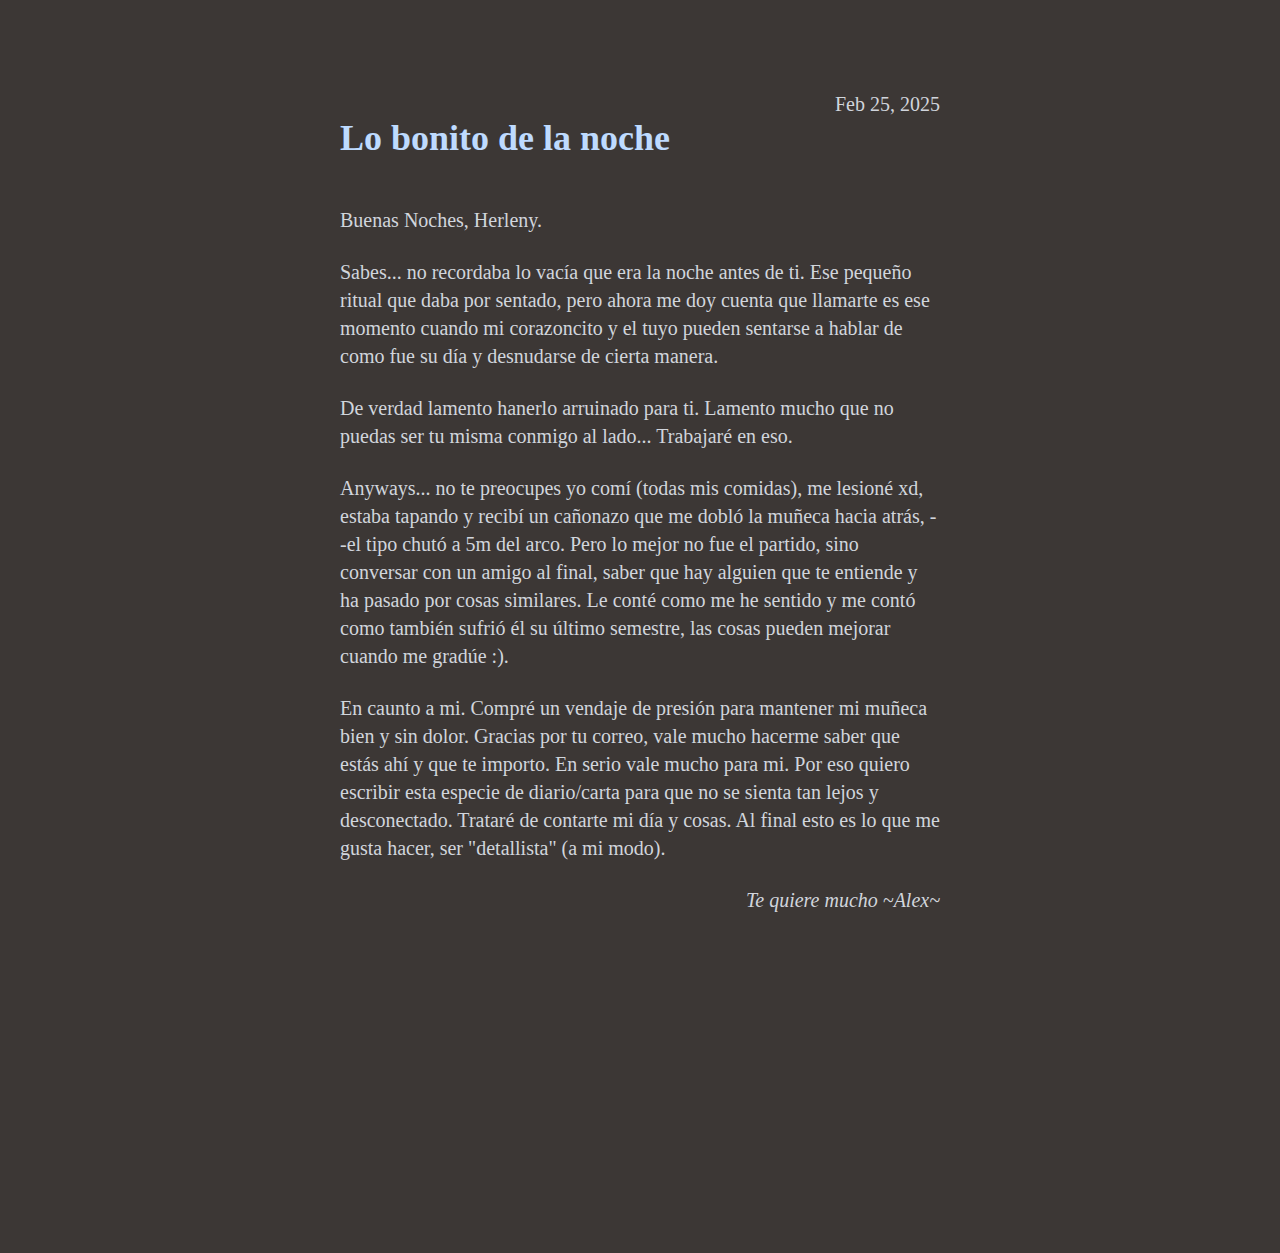
==== index.html @ a59afa41 "Journal" ====
<!DOCTYPE html>
<html lang="en">
<head>
    <meta charset="UTF-8">
    <meta name="viewport" content="width=device-width, initial-scale=1.0">
    <title>Feb 25</title>
    <link  rel="stylesheet" href="output.css">
</head>
<body class="bg-unexperienced-gray flex justify-center items-center">
    <article class="mt-[10vh] px-[10%] text-gray-300 font-display text-xl">
        <p class="font-display text-right">Feb 25, 2025</>
        <h1 class="text-4xl text-blue-200 font-display font-bold">
            Lo bonito de la noche
        </h1>
        <p class="pt-12 max-w-[60ch]">
            Buenas Noches, Herleny.
        </p>
        <p class="pt-6 max-w-[60ch]">
            Sabes... no recordaba lo vacía que era la noche antes de ti. Ese pequeño ritual que daba por sentado, pero ahora me doy cuenta que llamarte es ese momento cuando mi corazoncito y el tuyo pueden sentarse a hablar de como fue su día y desnudarse de cierta manera. 
        </p>
            
        <p class="pt-6 max-w-[60ch]">
            De verdad lamento hanerlo arruinado para ti. Lamento mucho que no puedas ser tu misma conmigo al lado... Trabajaré en eso.
        </p>  
        
        <p class="pt-6 max-w-[60ch]">
            Anyways... no te preocupes yo comí (todas mis comidas), me lesioné xd, estaba tapando y recibí un cañonazo que me dobló la muñeca hacia atrás, --el tipo chutó a 5m del arco. Pero lo mejor no fue el partido, sino conversar con un amigo al final, saber que hay alguien que te entiende y ha pasado por cosas similares. Le conté como me he sentido y me contó como también sufrió él su último semestre, las cosas pueden mejorar cuando me gradúe :). 
        </p>

        <p class="pt-6 max-w-[60ch]">
            En caunto a mi. Compré un vendaje de presión para mantener mi muñeca bien y sin dolor. Gracias por tu correo, vale mucho hacerme saber que estás ahí y que te importo. En serio vale mucho para mi.
            Por eso quiero escribir esta especie de diario/carta para que no se sienta tan lejos y desconectado. Trataré de contarte mi día y cosas. Al final esto es lo que me gusta hacer, ser "detallista" (a mi modo).
        </p>
        
        <p class="italic pt-6 text-right">Te quiere mucho ~Alex~</p>

        <div class="flex justify-center items-center pt-6">
            <iframe width="560" height="315" src="https://www.youtube.com/embed/711QAHwAyXM?si=_luUE_8-r76YfeAi" title="YouTube video player" frameborder="0" allow="accelerometer; autoplay; clipboard-write; encrypted-media; gyroscope; picture-in-picture; web-share" referrerpolicy="strict-origin-when-cross-origin" allowfullscreen></iframe>
        </div>
    </article>
</body>
</html>
---- output.css ----
/*! tailwindcss v4.0.9 | MIT License | https://tailwindcss.com */
@layer theme{:root,:host{--font-sans:ui-sans-serif,system-ui,sans-serif,"Apple Color Emoji","Segoe UI Emoji","Segoe UI Symbol","Noto Color Emoji";--font-mono:ui-monospace,SFMono-Regular,Menlo,Monaco,Consolas,"Liberation Mono","Courier New",monospace;--color-blue-200:oklch(.882 .059 254.128);--color-gray-300:oklch(.872 .01 258.338);--spacing:.25rem;--text-xl:1.25rem;--text-xl--line-height:calc(1.75/1.25);--text-4xl:2.25rem;--text-4xl--line-height:calc(2.5/2.25);--font-weight-bold:700;--default-font-family:var(--font-sans);--default-font-feature-settings:var(--font-sans--font-feature-settings);--default-font-variation-settings:var(--font-sans--font-variation-settings);--default-mono-font-family:var(--font-mono);--default-mono-font-feature-settings:var(--font-mono--font-feature-settings);--default-mono-font-variation-settings:var(--font-mono--font-variation-settings);--font-display:"Inter","sans-serif";--color-unexperienced-gray:#3c3735}}@layer base{*,:after,:before,::backdrop{box-sizing:border-box;border:0 solid;margin:0;padding:0}::file-selector-button{box-sizing:border-box;border:0 solid;margin:0;padding:0}html,:host{-webkit-text-size-adjust:100%;tab-size:4;line-height:1.5;font-family:var(--default-font-family,ui-sans-serif,system-ui,sans-serif,"Apple Color Emoji","Segoe UI Emoji","Segoe UI Symbol","Noto Color Emoji");font-feature-settings:var(--default-font-feature-settings,normal);font-variation-settings:var(--default-font-variation-settings,normal);-webkit-tap-highlight-color:transparent}body{line-height:inherit}hr{height:0;color:inherit;border-top-width:1px}abbr:where([title]){-webkit-text-decoration:underline dotted;text-decoration:underline dotted}h1,h2,h3,h4,h5,h6{font-size:inherit;font-weight:inherit}a{color:inherit;-webkit-text-decoration:inherit;-webkit-text-decoration:inherit;-webkit-text-decoration:inherit;text-decoration:inherit}b,strong{font-weight:bolder}code,kbd,samp,pre{font-family:var(--default-mono-font-family,ui-monospace,SFMono-Regular,Menlo,Monaco,Consolas,"Liberation Mono","Courier New",monospace);font-feature-settings:var(--default-mono-font-feature-settings,normal);font-variation-settings:var(--default-mono-font-variation-settings,normal);font-size:1em}small{font-size:80%}sub,sup{vertical-align:baseline;font-size:75%;line-height:0;position:relative}sub{bottom:-.25em}sup{top:-.5em}table{text-indent:0;border-color:inherit;border-collapse:collapse}:-moz-focusring{outline:auto}progress{vertical-align:baseline}summary{display:list-item}ol,ul,menu{list-style:none}img,svg,video,canvas,audio,iframe,embed,object{vertical-align:middle;display:block}img,video{max-width:100%;height:auto}button,input,select,optgroup,textarea{font:inherit;font-feature-settings:inherit;font-variation-settings:inherit;letter-spacing:inherit;color:inherit;opacity:1;background-color:#0000;border-radius:0}::file-selector-button{font:inherit;font-feature-settings:inherit;font-variation-settings:inherit;letter-spacing:inherit;color:inherit;opacity:1;background-color:#0000;border-radius:0}:where(select:is([multiple],[size])) optgroup{font-weight:bolder}:where(select:is([multiple],[size])) optgroup option{padding-inline-start:20px}::file-selector-button{margin-inline-end:4px}::placeholder{opacity:1;color:color-mix(in oklab,currentColor 50%,transparent)}textarea{resize:vertical}::-webkit-search-decoration{-webkit-appearance:none}::-webkit-date-and-time-value{min-height:1lh;text-align:inherit}::-webkit-datetime-edit{display:inline-flex}::-webkit-datetime-edit-fields-wrapper{padding:0}::-webkit-datetime-edit{padding-block:0}::-webkit-datetime-edit-year-field{padding-block:0}::-webkit-datetime-edit-month-field{padding-block:0}::-webkit-datetime-edit-day-field{padding-block:0}::-webkit-datetime-edit-hour-field{padding-block:0}::-webkit-datetime-edit-minute-field{padding-block:0}::-webkit-datetime-edit-second-field{padding-block:0}::-webkit-datetime-edit-millisecond-field{padding-block:0}::-webkit-datetime-edit-meridiem-field{padding-block:0}:-moz-ui-invalid{box-shadow:none}button,input:where([type=button],[type=reset],[type=submit]){appearance:button}::file-selector-button{appearance:button}::-webkit-inner-spin-button{height:auto}::-webkit-outer-spin-button{height:auto}[hidden]:where(:not([hidden=until-found])){display:none!important}}@layer components;@layer utilities{.mt-\[10vh\]{margin-top:10vh}.flex{display:flex}.max-w-\[60ch\]{max-width:60ch}.items-center{align-items:center}.justify-center{justify-content:center}.bg-unexperienced-gray{background-color:var(--color-unexperienced-gray)}.px-\[10\%\]{padding-inline:10%}.pt-6{padding-top:calc(var(--spacing)*6)}.pt-12{padding-top:calc(var(--spacing)*12)}.text-right{text-align:right}.font-display{font-family:var(--font-display)}.text-4xl{font-size:var(--text-4xl);line-height:var(--tw-leading,var(--text-4xl--line-height))}.text-xl{font-size:var(--text-xl);line-height:var(--tw-leading,var(--text-xl--line-height))}.font-bold{--tw-font-weight:var(--font-weight-bold);font-weight:var(--font-weight-bold)}.text-blue-200{color:var(--color-blue-200)}.text-gray-300{color:var(--color-gray-300)}.italic{font-style:italic}}@property --tw-font-weight{syntax:"*";inherits:false}
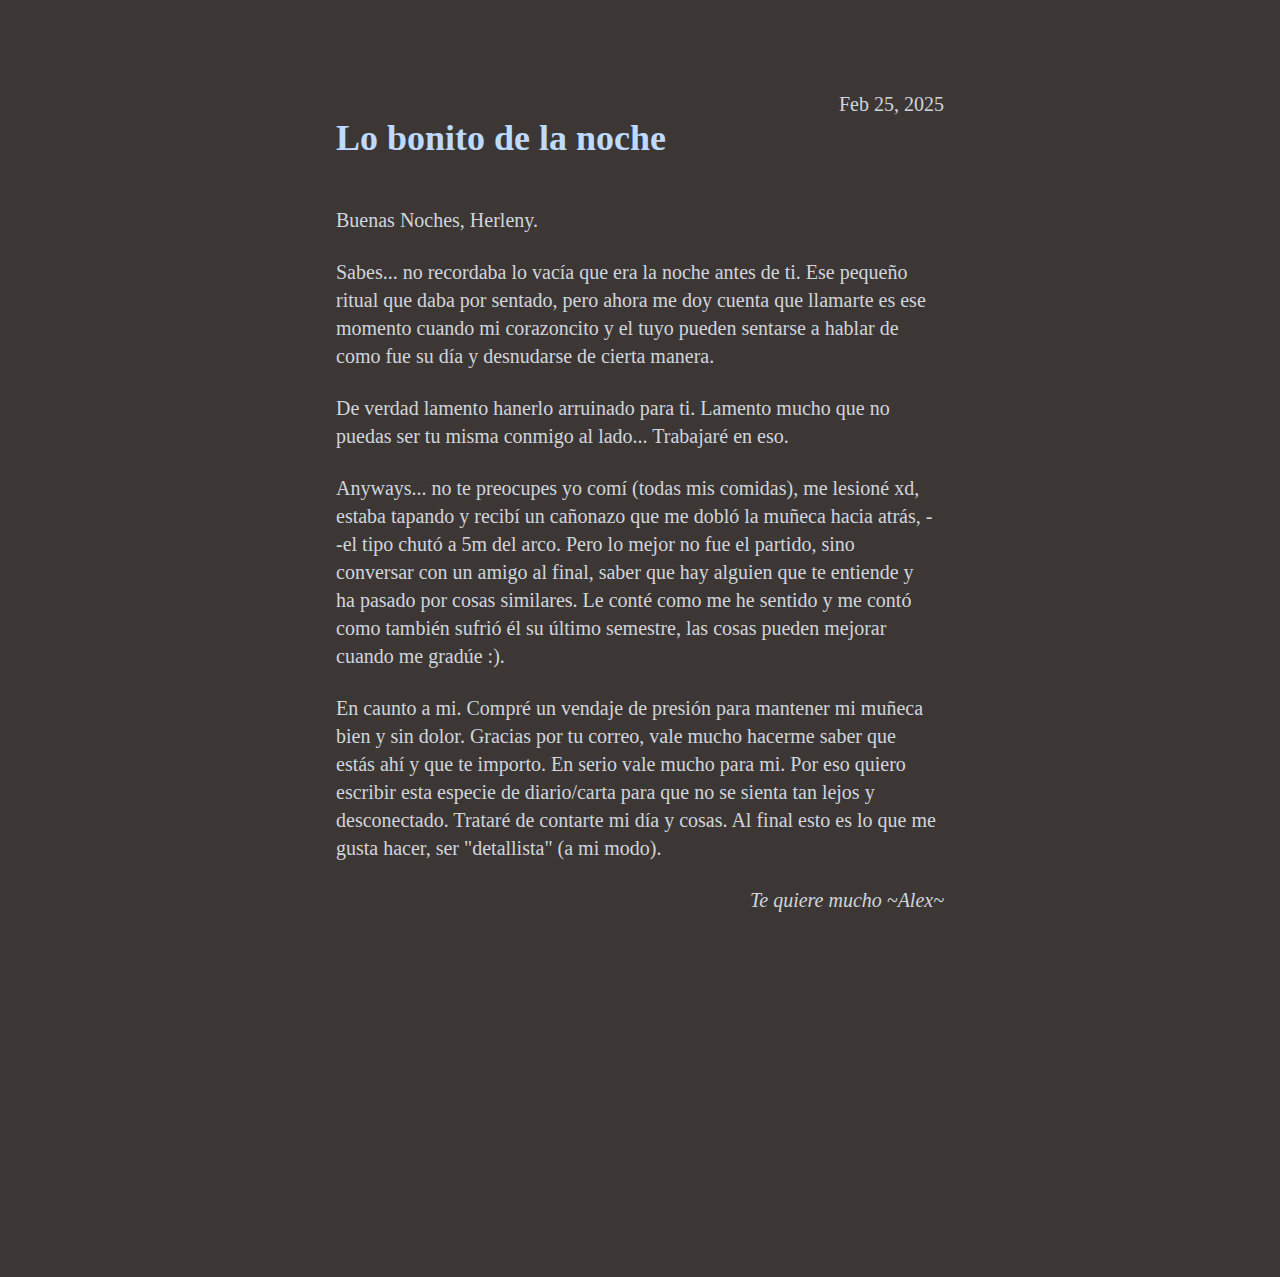
==== commit b2328a43: "Ending padding" ====
--- a/index.html
+++ b/index.html
@@ -34,7 +34,7 @@
         
         <p class="italic pt-6 text-right">Te quiere mucho ~Alex~</p>
 
-        <div class="flex justify-center items-center pt-6">
+        <div class="flex justify-center items-center p-6">
             <iframe width="560" height="315" src="https://www.youtube.com/embed/711QAHwAyXM?si=_luUE_8-r76YfeAi" title="YouTube video player" frameborder="0" allow="accelerometer; autoplay; clipboard-write; encrypted-media; gyroscope; picture-in-picture; web-share" referrerpolicy="strict-origin-when-cross-origin" allowfullscreen></iframe>
         </div>
     </article>
--- a/output.css
+++ b/output.css
@@ -1,2 +1,2 @@
 /*! tailwindcss v4.0.9 | MIT License | https://tailwindcss.com */
-@layer theme{:root,:host{--font-sans:ui-sans-serif,system-ui,sans-serif,"Apple Color Emoji","Segoe UI Emoji","Segoe UI Symbol","Noto Color Emoji";--font-mono:ui-monospace,SFMono-Regular,Menlo,Monaco,Consolas,"Liberation Mono","Courier New",monospace;--color-blue-200:oklch(.882 .059 254.128);--color-gray-300:oklch(.872 .01 258.338);--spacing:.25rem;--text-xl:1.25rem;--text-xl--line-height:calc(1.75/1.25);--text-4xl:2.25rem;--text-4xl--line-height:calc(2.5/2.25);--font-weight-bold:700;--default-font-family:var(--font-sans);--default-font-feature-settings:var(--font-sans--font-feature-settings);--default-font-variation-settings:var(--font-sans--font-variation-settings);--default-mono-font-family:var(--font-mono);--default-mono-font-feature-settings:var(--font-mono--font-feature-settings);--default-mono-font-variation-settings:var(--font-mono--font-variation-settings);--font-display:"Inter","sans-serif";--color-unexperienced-gray:#3c3735}}@layer base{*,:after,:before,::backdrop{box-sizing:border-box;border:0 solid;margin:0;padding:0}::file-selector-button{box-sizing:border-box;border:0 solid;margin:0;padding:0}html,:host{-webkit-text-size-adjust:100%;tab-size:4;line-height:1.5;font-family:var(--default-font-family,ui-sans-serif,system-ui,sans-serif,"Apple Color Emoji","Segoe UI Emoji","Segoe UI Symbol","Noto Color Emoji");font-feature-settings:var(--default-font-feature-settings,normal);font-variation-settings:var(--default-font-variation-settings,normal);-webkit-tap-highlight-color:transparent}body{line-height:inherit}hr{height:0;color:inherit;border-top-width:1px}abbr:where([title]){-webkit-text-decoration:underline dotted;text-decoration:underline dotted}h1,h2,h3,h4,h5,h6{font-size:inherit;font-weight:inherit}a{color:inherit;-webkit-text-decoration:inherit;-webkit-text-decoration:inherit;-webkit-text-decoration:inherit;text-decoration:inherit}b,strong{font-weight:bolder}code,kbd,samp,pre{font-family:var(--default-mono-font-family,ui-monospace,SFMono-Regular,Menlo,Monaco,Consolas,"Liberation Mono","Courier New",monospace);font-feature-settings:var(--default-mono-font-feature-settings,normal);font-variation-settings:var(--default-mono-font-variation-settings,normal);font-size:1em}small{font-size:80%}sub,sup{vertical-align:baseline;font-size:75%;line-height:0;position:relative}sub{bottom:-.25em}sup{top:-.5em}table{text-indent:0;border-color:inherit;border-collapse:collapse}:-moz-focusring{outline:auto}progress{vertical-align:baseline}summary{display:list-item}ol,ul,menu{list-style:none}img,svg,video,canvas,audio,iframe,embed,object{vertical-align:middle;display:block}img,video{max-width:100%;height:auto}button,input,select,optgroup,textarea{font:inherit;font-feature-settings:inherit;font-variation-settings:inherit;letter-spacing:inherit;color:inherit;opacity:1;background-color:#0000;border-radius:0}::file-selector-button{font:inherit;font-feature-settings:inherit;font-variation-settings:inherit;letter-spacing:inherit;color:inherit;opacity:1;background-color:#0000;border-radius:0}:where(select:is([multiple],[size])) optgroup{font-weight:bolder}:where(select:is([multiple],[size])) optgroup option{padding-inline-start:20px}::file-selector-button{margin-inline-end:4px}::placeholder{opacity:1;color:color-mix(in oklab,currentColor 50%,transparent)}textarea{resize:vertical}::-webkit-search-decoration{-webkit-appearance:none}::-webkit-date-and-time-value{min-height:1lh;text-align:inherit}::-webkit-datetime-edit{display:inline-flex}::-webkit-datetime-edit-fields-wrapper{padding:0}::-webkit-datetime-edit{padding-block:0}::-webkit-datetime-edit-year-field{padding-block:0}::-webkit-datetime-edit-month-field{padding-block:0}::-webkit-datetime-edit-day-field{padding-block:0}::-webkit-datetime-edit-hour-field{padding-block:0}::-webkit-datetime-edit-minute-field{padding-block:0}::-webkit-datetime-edit-second-field{padding-block:0}::-webkit-datetime-edit-millisecond-field{padding-block:0}::-webkit-datetime-edit-meridiem-field{padding-block:0}:-moz-ui-invalid{box-shadow:none}button,input:where([type=button],[type=reset],[type=submit]){appearance:button}::file-selector-button{appearance:button}::-webkit-inner-spin-button{height:auto}::-webkit-outer-spin-button{height:auto}[hidden]:where(:not([hidden=until-found])){display:none!important}}@layer components;@layer utilities{.mt-\[10vh\]{margin-top:10vh}.flex{display:flex}.max-w-\[60ch\]{max-width:60ch}.items-center{align-items:center}.justify-center{justify-content:center}.bg-unexperienced-gray{background-color:var(--color-unexperienced-gray)}.px-\[10\%\]{padding-inline:10%}.pt-6{padding-top:calc(var(--spacing)*6)}.pt-12{padding-top:calc(var(--spacing)*12)}.text-right{text-align:right}.font-display{font-family:var(--font-display)}.text-4xl{font-size:var(--text-4xl);line-height:var(--tw-leading,var(--text-4xl--line-height))}.text-xl{font-size:var(--text-xl);line-height:var(--tw-leading,var(--text-xl--line-height))}.font-bold{--tw-font-weight:var(--font-weight-bold);font-weight:var(--font-weight-bold)}.text-blue-200{color:var(--color-blue-200)}.text-gray-300{color:var(--color-gray-300)}.italic{font-style:italic}}@property --tw-font-weight{syntax:"*";inherits:false}+@layer theme{:root,:host{--font-sans:ui-sans-serif,system-ui,sans-serif,"Apple Color Emoji","Segoe UI Emoji","Segoe UI Symbol","Noto Color Emoji";--font-mono:ui-monospace,SFMono-Regular,Menlo,Monaco,Consolas,"Liberation Mono","Courier New",monospace;--color-blue-200:oklch(.882 .059 254.128);--color-gray-300:oklch(.872 .01 258.338);--spacing:.25rem;--text-xl:1.25rem;--text-xl--line-height:calc(1.75/1.25);--text-4xl:2.25rem;--text-4xl--line-height:calc(2.5/2.25);--font-weight-bold:700;--default-font-family:var(--font-sans);--default-font-feature-settings:var(--font-sans--font-feature-settings);--default-font-variation-settings:var(--font-sans--font-variation-settings);--default-mono-font-family:var(--font-mono);--default-mono-font-feature-settings:var(--font-mono--font-feature-settings);--default-mono-font-variation-settings:var(--font-mono--font-variation-settings);--font-display:"Inter","sans-serif";--color-unexperienced-gray:#3c3735}}@layer base{*,:after,:before,::backdrop{box-sizing:border-box;border:0 solid;margin:0;padding:0}::file-selector-button{box-sizing:border-box;border:0 solid;margin:0;padding:0}html,:host{-webkit-text-size-adjust:100%;tab-size:4;line-height:1.5;font-family:var(--default-font-family,ui-sans-serif,system-ui,sans-serif,"Apple Color Emoji","Segoe UI Emoji","Segoe UI Symbol","Noto Color Emoji");font-feature-settings:var(--default-font-feature-settings,normal);font-variation-settings:var(--default-font-variation-settings,normal);-webkit-tap-highlight-color:transparent}body{line-height:inherit}hr{height:0;color:inherit;border-top-width:1px}abbr:where([title]){-webkit-text-decoration:underline dotted;text-decoration:underline dotted}h1,h2,h3,h4,h5,h6{font-size:inherit;font-weight:inherit}a{color:inherit;-webkit-text-decoration:inherit;-webkit-text-decoration:inherit;-webkit-text-decoration:inherit;text-decoration:inherit}b,strong{font-weight:bolder}code,kbd,samp,pre{font-family:var(--default-mono-font-family,ui-monospace,SFMono-Regular,Menlo,Monaco,Consolas,"Liberation Mono","Courier New",monospace);font-feature-settings:var(--default-mono-font-feature-settings,normal);font-variation-settings:var(--default-mono-font-variation-settings,normal);font-size:1em}small{font-size:80%}sub,sup{vertical-align:baseline;font-size:75%;line-height:0;position:relative}sub{bottom:-.25em}sup{top:-.5em}table{text-indent:0;border-color:inherit;border-collapse:collapse}:-moz-focusring{outline:auto}progress{vertical-align:baseline}summary{display:list-item}ol,ul,menu{list-style:none}img,svg,video,canvas,audio,iframe,embed,object{vertical-align:middle;display:block}img,video{max-width:100%;height:auto}button,input,select,optgroup,textarea{font:inherit;font-feature-settings:inherit;font-variation-settings:inherit;letter-spacing:inherit;color:inherit;opacity:1;background-color:#0000;border-radius:0}::file-selector-button{font:inherit;font-feature-settings:inherit;font-variation-settings:inherit;letter-spacing:inherit;color:inherit;opacity:1;background-color:#0000;border-radius:0}:where(select:is([multiple],[size])) optgroup{font-weight:bolder}:where(select:is([multiple],[size])) optgroup option{padding-inline-start:20px}::file-selector-button{margin-inline-end:4px}::placeholder{opacity:1;color:color-mix(in oklab,currentColor 50%,transparent)}textarea{resize:vertical}::-webkit-search-decoration{-webkit-appearance:none}::-webkit-date-and-time-value{min-height:1lh;text-align:inherit}::-webkit-datetime-edit{display:inline-flex}::-webkit-datetime-edit-fields-wrapper{padding:0}::-webkit-datetime-edit{padding-block:0}::-webkit-datetime-edit-year-field{padding-block:0}::-webkit-datetime-edit-month-field{padding-block:0}::-webkit-datetime-edit-day-field{padding-block:0}::-webkit-datetime-edit-hour-field{padding-block:0}::-webkit-datetime-edit-minute-field{padding-block:0}::-webkit-datetime-edit-second-field{padding-block:0}::-webkit-datetime-edit-millisecond-field{padding-block:0}::-webkit-datetime-edit-meridiem-field{padding-block:0}:-moz-ui-invalid{box-shadow:none}button,input:where([type=button],[type=reset],[type=submit]){appearance:button}::file-selector-button{appearance:button}::-webkit-inner-spin-button{height:auto}::-webkit-outer-spin-button{height:auto}[hidden]:where(:not([hidden=until-found])){display:none!important}}@layer components;@layer utilities{.mt-\[10vh\]{margin-top:10vh}.flex{display:flex}.max-w-\[60ch\]{max-width:60ch}.items-center{align-items:center}.justify-center{justify-content:center}.bg-unexperienced-gray{background-color:var(--color-unexperienced-gray)}.p-6{padding:calc(var(--spacing)*6)}.px-\[10\%\]{padding-inline:10%}.pt-6{padding-top:calc(var(--spacing)*6)}.pt-12{padding-top:calc(var(--spacing)*12)}.text-right{text-align:right}.font-display{font-family:var(--font-display)}.text-4xl{font-size:var(--text-4xl);line-height:var(--tw-leading,var(--text-4xl--line-height))}.text-xl{font-size:var(--text-xl);line-height:var(--tw-leading,var(--text-xl--line-height))}.font-bold{--tw-font-weight:var(--font-weight-bold);font-weight:var(--font-weight-bold)}.text-blue-200{color:var(--color-blue-200)}.text-gray-300{color:var(--color-gray-300)}.italic{font-style:italic}}@property --tw-font-weight{syntax:"*";inherits:false}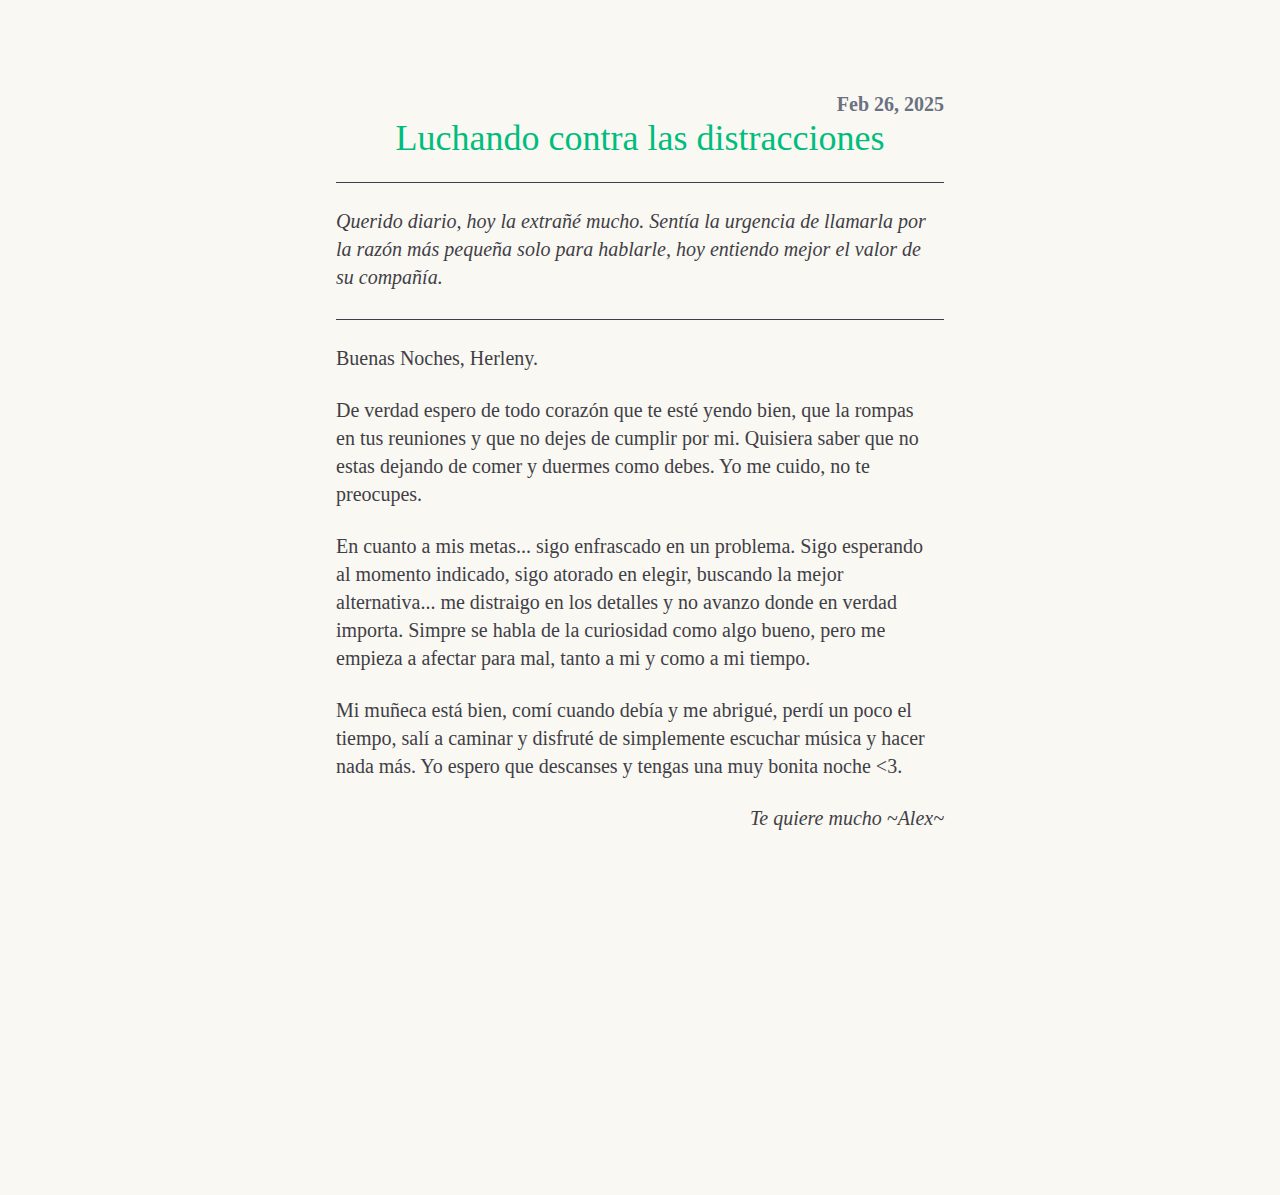
==== commit 027e4b27: "26-feb-2025" ====
--- a/index.html
+++ b/index.html
@@ -5,38 +5,39 @@
     <meta name="viewport" content="width=device-width, initial-scale=1.0">
     <title>Feb 25</title>
     <link  rel="stylesheet" href="output.css">
+    <link rel="preconnect" href="https://fonts.googleapis.com">
+    <link rel="preconnect" href="https://fonts.gstatic.com" crossorigin>
+    <link href="https://fonts.googleapis.com/css2?family=Playfair+Display:wght@600&display=swap" rel="stylesheet">
 </head>
-<body class="bg-unexperienced-gray flex justify-center items-center">
-    <article class="mt-[10vh] px-[10%] text-gray-300 font-display text-xl">
-        <p class="font-display text-right">Feb 25, 2025</>
-        <h1 class="text-4xl text-blue-200 font-display font-bold">
-            Lo bonito de la noche
+<body class="bg-[#faf8f2] flex justify-center items-center">
+    <article class="mt-[10vh] px-[10%] text-zinc-700 font-serif text-xl">
+        <p class="font-display text-right font-bold text-gray-500">Feb 26, 2025</>
+        <h1 class="text-4xl text-emerald-500 text-center font-['Cambria'] pb-6">
+            Luchando contra las distracciones
         </h1>
-        <p class="pt-12 max-w-[60ch]">
+        <hr>
+        <p class="pt-6 max-w-[60ch] italic">
+            Querido diario, hoy la extrañé mucho. Sentía la urgencia de llamarla por la razón más pequeña solo para hablarle, hoy entiendo mejor el valor de su compañía.
+        </p>
+        <br>
+        <hr>
+        <p class="pt-6 max-w-[60ch]">
             Buenas Noches, Herleny.
         </p>
         <p class="pt-6 max-w-[60ch]">
-            Sabes... no recordaba lo vacía que era la noche antes de ti. Ese pequeño ritual que daba por sentado, pero ahora me doy cuenta que llamarte es ese momento cuando mi corazoncito y el tuyo pueden sentarse a hablar de como fue su día y desnudarse de cierta manera. 
+            De verdad espero de todo corazón que te esté yendo bien, que la rompas en tus reuniones y que no dejes de cumplir por mi. Quisiera saber que no estas dejando de comer y duermes como debes. Yo me cuido, no te preocupes.
         </p>
-            
         <p class="pt-6 max-w-[60ch]">
-            De verdad lamento hanerlo arruinado para ti. Lamento mucho que no puedas ser tu misma conmigo al lado... Trabajaré en eso.
-        </p>  
-        
+            En cuanto a mis metas... sigo enfrascado en un problema. Sigo esperando al momento indicado, sigo atorado en elegir, buscando la mejor alternativa... me distraigo en los detalles y no avanzo donde en verdad importa. Simpre se habla de la curiosidad como algo bueno, pero me empieza a afectar para mal, tanto a mi y como a mi tiempo.
+        </p>
         <p class="pt-6 max-w-[60ch]">
-            Anyways... no te preocupes yo comí (todas mis comidas), me lesioné xd, estaba tapando y recibí un cañonazo que me dobló la muñeca hacia atrás, --el tipo chutó a 5m del arco. Pero lo mejor no fue el partido, sino conversar con un amigo al final, saber que hay alguien que te entiende y ha pasado por cosas similares. Le conté como me he sentido y me contó como también sufrió él su último semestre, las cosas pueden mejorar cuando me gradúe :). 
+            Mi muñeca está bien, comí cuando debía y me abrigué, perdí un poco el tiempo, salí a caminar y disfruté de simplemente escuchar música y hacer nada más. Yo espero que descanses y tengas una muy bonita noche <3.
         </p>
 
-        <p class="pt-6 max-w-[60ch]">
-            En caunto a mi. Compré un vendaje de presión para mantener mi muñeca bien y sin dolor. Gracias por tu correo, vale mucho hacerme saber que estás ahí y que te importo. En serio vale mucho para mi.
-            Por eso quiero escribir esta especie de diario/carta para que no se sienta tan lejos y desconectado. Trataré de contarte mi día y cosas. Al final esto es lo que me gusta hacer, ser "detallista" (a mi modo).
-        </p>
-        
         <p class="italic pt-6 text-right">Te quiere mucho ~Alex~</p>
-
         <div class="flex justify-center items-center p-6">
-            <iframe width="560" height="315" src="https://www.youtube.com/embed/711QAHwAyXM?si=_luUE_8-r76YfeAi" title="YouTube video player" frameborder="0" allow="accelerometer; autoplay; clipboard-write; encrypted-media; gyroscope; picture-in-picture; web-share" referrerpolicy="strict-origin-when-cross-origin" allowfullscreen></iframe>
+            <iframe width="560" height="315" src="https://www.youtube.com/embed/ycy30LIbq4w?si=8RdrCJYjgKbuxKqi" title="YouTube video player" frameborder="0" allow="accelerometer; autoplay; clipboard-write; encrypted-media; gyroscope; picture-in-picture; web-share" referrerpolicy="strict-origin-when-cross-origin" allowfullscreen></iframe>
         </div>
     </article>
 </body>
-</html>+</html>
--- a/output.css
+++ b/output.css
@@ -1,2 +1,2 @@
 /*! tailwindcss v4.0.9 | MIT License | https://tailwindcss.com */
-@layer theme{:root,:host{--font-sans:ui-sans-serif,system-ui,sans-serif,"Apple Color Emoji","Segoe UI Emoji","Segoe UI Symbol","Noto Color Emoji";--font-mono:ui-monospace,SFMono-Regular,Menlo,Monaco,Consolas,"Liberation Mono","Courier New",monospace;--color-blue-200:oklch(.882 .059 254.128);--color-gray-300:oklch(.872 .01 258.338);--spacing:.25rem;--text-xl:1.25rem;--text-xl--line-height:calc(1.75/1.25);--text-4xl:2.25rem;--text-4xl--line-height:calc(2.5/2.25);--font-weight-bold:700;--default-font-family:var(--font-sans);--default-font-feature-settings:var(--font-sans--font-feature-settings);--default-font-variation-settings:var(--font-sans--font-variation-settings);--default-mono-font-family:var(--font-mono);--default-mono-font-feature-settings:var(--font-mono--font-feature-settings);--default-mono-font-variation-settings:var(--font-mono--font-variation-settings);--font-display:"Inter","sans-serif";--color-unexperienced-gray:#3c3735}}@layer base{*,:after,:before,::backdrop{box-sizing:border-box;border:0 solid;margin:0;padding:0}::file-selector-button{box-sizing:border-box;border:0 solid;margin:0;padding:0}html,:host{-webkit-text-size-adjust:100%;tab-size:4;line-height:1.5;font-family:var(--default-font-family,ui-sans-serif,system-ui,sans-serif,"Apple Color Emoji","Segoe UI Emoji","Segoe UI Symbol","Noto Color Emoji");font-feature-settings:var(--default-font-feature-settings,normal);font-variation-settings:var(--default-font-variation-settings,normal);-webkit-tap-highlight-color:transparent}body{line-height:inherit}hr{height:0;color:inherit;border-top-width:1px}abbr:where([title]){-webkit-text-decoration:underline dotted;text-decoration:underline dotted}h1,h2,h3,h4,h5,h6{font-size:inherit;font-weight:inherit}a{color:inherit;-webkit-text-decoration:inherit;-webkit-text-decoration:inherit;-webkit-text-decoration:inherit;text-decoration:inherit}b,strong{font-weight:bolder}code,kbd,samp,pre{font-family:var(--default-mono-font-family,ui-monospace,SFMono-Regular,Menlo,Monaco,Consolas,"Liberation Mono","Courier New",monospace);font-feature-settings:var(--default-mono-font-feature-settings,normal);font-variation-settings:var(--default-mono-font-variation-settings,normal);font-size:1em}small{font-size:80%}sub,sup{vertical-align:baseline;font-size:75%;line-height:0;position:relative}sub{bottom:-.25em}sup{top:-.5em}table{text-indent:0;border-color:inherit;border-collapse:collapse}:-moz-focusring{outline:auto}progress{vertical-align:baseline}summary{display:list-item}ol,ul,menu{list-style:none}img,svg,video,canvas,audio,iframe,embed,object{vertical-align:middle;display:block}img,video{max-width:100%;height:auto}button,input,select,optgroup,textarea{font:inherit;font-feature-settings:inherit;font-variation-settings:inherit;letter-spacing:inherit;color:inherit;opacity:1;background-color:#0000;border-radius:0}::file-selector-button{font:inherit;font-feature-settings:inherit;font-variation-settings:inherit;letter-spacing:inherit;color:inherit;opacity:1;background-color:#0000;border-radius:0}:where(select:is([multiple],[size])) optgroup{font-weight:bolder}:where(select:is([multiple],[size])) optgroup option{padding-inline-start:20px}::file-selector-button{margin-inline-end:4px}::placeholder{opacity:1;color:color-mix(in oklab,currentColor 50%,transparent)}textarea{resize:vertical}::-webkit-search-decoration{-webkit-appearance:none}::-webkit-date-and-time-value{min-height:1lh;text-align:inherit}::-webkit-datetime-edit{display:inline-flex}::-webkit-datetime-edit-fields-wrapper{padding:0}::-webkit-datetime-edit{padding-block:0}::-webkit-datetime-edit-year-field{padding-block:0}::-webkit-datetime-edit-month-field{padding-block:0}::-webkit-datetime-edit-day-field{padding-block:0}::-webkit-datetime-edit-hour-field{padding-block:0}::-webkit-datetime-edit-minute-field{padding-block:0}::-webkit-datetime-edit-second-field{padding-block:0}::-webkit-datetime-edit-millisecond-field{padding-block:0}::-webkit-datetime-edit-meridiem-field{padding-block:0}:-moz-ui-invalid{box-shadow:none}button,input:where([type=button],[type=reset],[type=submit]){appearance:button}::file-selector-button{appearance:button}::-webkit-inner-spin-button{height:auto}::-webkit-outer-spin-button{height:auto}[hidden]:where(:not([hidden=until-found])){display:none!important}}@layer components;@layer utilities{.mt-\[10vh\]{margin-top:10vh}.flex{display:flex}.max-w-\[60ch\]{max-width:60ch}.items-center{align-items:center}.justify-center{justify-content:center}.bg-unexperienced-gray{background-color:var(--color-unexperienced-gray)}.p-6{padding:calc(var(--spacing)*6)}.px-\[10\%\]{padding-inline:10%}.pt-6{padding-top:calc(var(--spacing)*6)}.pt-12{padding-top:calc(var(--spacing)*12)}.text-right{text-align:right}.font-display{font-family:var(--font-display)}.text-4xl{font-size:var(--text-4xl);line-height:var(--tw-leading,var(--text-4xl--line-height))}.text-xl{font-size:var(--text-xl);line-height:var(--tw-leading,var(--text-xl--line-height))}.font-bold{--tw-font-weight:var(--font-weight-bold);font-weight:var(--font-weight-bold)}.text-blue-200{color:var(--color-blue-200)}.text-gray-300{color:var(--color-gray-300)}.italic{font-style:italic}}@property --tw-font-weight{syntax:"*";inherits:false}+@layer theme{:root,:host{--font-sans:ui-sans-serif,system-ui,sans-serif,"Apple Color Emoji","Segoe UI Emoji","Segoe UI Symbol","Noto Color Emoji";--font-serif:ui-serif,Georgia,Cambria,"Times New Roman",Times,serif;--font-mono:ui-monospace,SFMono-Regular,Menlo,Monaco,Consolas,"Liberation Mono","Courier New",monospace;--color-emerald-500:oklch(.696 .17 162.48);--color-blue-200:oklch(.882 .059 254.128);--color-gray-300:oklch(.872 .01 258.338);--color-gray-500:oklch(.551 .027 264.364);--color-zinc-700:oklch(.37 .013 285.805);--spacing:.25rem;--text-xl:1.25rem;--text-xl--line-height:calc(1.75/1.25);--text-4xl:2.25rem;--text-4xl--line-height:calc(2.5/2.25);--font-weight-bold:700;--default-font-family:var(--font-sans);--default-font-feature-settings:var(--font-sans--font-feature-settings);--default-font-variation-settings:var(--font-sans--font-variation-settings);--default-mono-font-family:var(--font-mono);--default-mono-font-feature-settings:var(--font-mono--font-feature-settings);--default-mono-font-variation-settings:var(--font-mono--font-variation-settings);--font-display:"Inter","sans-serif"}}@layer base{*,:after,:before,::backdrop{box-sizing:border-box;border:0 solid;margin:0;padding:0}::file-selector-button{box-sizing:border-box;border:0 solid;margin:0;padding:0}html,:host{-webkit-text-size-adjust:100%;tab-size:4;line-height:1.5;font-family:var(--default-font-family,ui-sans-serif,system-ui,sans-serif,"Apple Color Emoji","Segoe UI Emoji","Segoe UI Symbol","Noto Color Emoji");font-feature-settings:var(--default-font-feature-settings,normal);font-variation-settings:var(--default-font-variation-settings,normal);-webkit-tap-highlight-color:transparent}body{line-height:inherit}hr{height:0;color:inherit;border-top-width:1px}abbr:where([title]){-webkit-text-decoration:underline dotted;text-decoration:underline dotted}h1,h2,h3,h4,h5,h6{font-size:inherit;font-weight:inherit}a{color:inherit;-webkit-text-decoration:inherit;-webkit-text-decoration:inherit;-webkit-text-decoration:inherit;text-decoration:inherit}b,strong{font-weight:bolder}code,kbd,samp,pre{font-family:var(--default-mono-font-family,ui-monospace,SFMono-Regular,Menlo,Monaco,Consolas,"Liberation Mono","Courier New",monospace);font-feature-settings:var(--default-mono-font-feature-settings,normal);font-variation-settings:var(--default-mono-font-variation-settings,normal);font-size:1em}small{font-size:80%}sub,sup{vertical-align:baseline;font-size:75%;line-height:0;position:relative}sub{bottom:-.25em}sup{top:-.5em}table{text-indent:0;border-color:inherit;border-collapse:collapse}:-moz-focusring{outline:auto}progress{vertical-align:baseline}summary{display:list-item}ol,ul,menu{list-style:none}img,svg,video,canvas,audio,iframe,embed,object{vertical-align:middle;display:block}img,video{max-width:100%;height:auto}button,input,select,optgroup,textarea{font:inherit;font-feature-settings:inherit;font-variation-settings:inherit;letter-spacing:inherit;color:inherit;opacity:1;background-color:#0000;border-radius:0}::file-selector-button{font:inherit;font-feature-settings:inherit;font-variation-settings:inherit;letter-spacing:inherit;color:inherit;opacity:1;background-color:#0000;border-radius:0}:where(select:is([multiple],[size])) optgroup{font-weight:bolder}:where(select:is([multiple],[size])) optgroup option{padding-inline-start:20px}::file-selector-button{margin-inline-end:4px}::placeholder{opacity:1;color:color-mix(in oklab,currentColor 50%,transparent)}textarea{resize:vertical}::-webkit-search-decoration{-webkit-appearance:none}::-webkit-date-and-time-value{min-height:1lh;text-align:inherit}::-webkit-datetime-edit{display:inline-flex}::-webkit-datetime-edit-fields-wrapper{padding:0}::-webkit-datetime-edit{padding-block:0}::-webkit-datetime-edit-year-field{padding-block:0}::-webkit-datetime-edit-month-field{padding-block:0}::-webkit-datetime-edit-day-field{padding-block:0}::-webkit-datetime-edit-hour-field{padding-block:0}::-webkit-datetime-edit-minute-field{padding-block:0}::-webkit-datetime-edit-second-field{padding-block:0}::-webkit-datetime-edit-millisecond-field{padding-block:0}::-webkit-datetime-edit-meridiem-field{padding-block:0}:-moz-ui-invalid{box-shadow:none}button,input:where([type=button],[type=reset],[type=submit]){appearance:button}::file-selector-button{appearance:button}::-webkit-inner-spin-button{height:auto}::-webkit-outer-spin-button{height:auto}[hidden]:where(:not([hidden=until-found])){display:none!important}}@layer components;@layer utilities{.static{position:static}.mt-\[10vh\]{margin-top:10vh}.contents{display:contents}.flex{display:flex}.max-w-\[60ch\]{max-width:60ch}.items-center{align-items:center}.justify-center{justify-content:center}.bg-\[\#3c3735\]{background-color:#3c3735}.bg-\[\#faf8f2\]{background-color:#faf8f2}.p-6{padding:calc(var(--spacing)*6)}.px-\[10\%\]{padding-inline:10%}.pt-6{padding-top:calc(var(--spacing)*6)}.pt-12{padding-top:calc(var(--spacing)*12)}.pb-6{padding-bottom:calc(var(--spacing)*6)}.text-center{text-align:center}.text-right{text-align:right}.font-\[\'Cambria\'\]{font-family:Cambria}.font-display{font-family:var(--font-display)}.font-serif{font-family:var(--font-serif)}.text-4xl{font-size:var(--text-4xl);line-height:var(--tw-leading,var(--text-4xl--line-height))}.text-xl{font-size:var(--text-xl);line-height:var(--tw-leading,var(--text-xl--line-height))}.font-bold{--tw-font-weight:var(--font-weight-bold);font-weight:var(--font-weight-bold)}.text-blue-200{color:var(--color-blue-200)}.text-emerald-500{color:var(--color-emerald-500)}.text-gray-300{color:var(--color-gray-300)}.text-gray-500{color:var(--color-gray-500)}.text-zinc-700{color:var(--color-zinc-700)}.italic{font-style:italic}}@property --tw-font-weight{syntax:"*";inherits:false}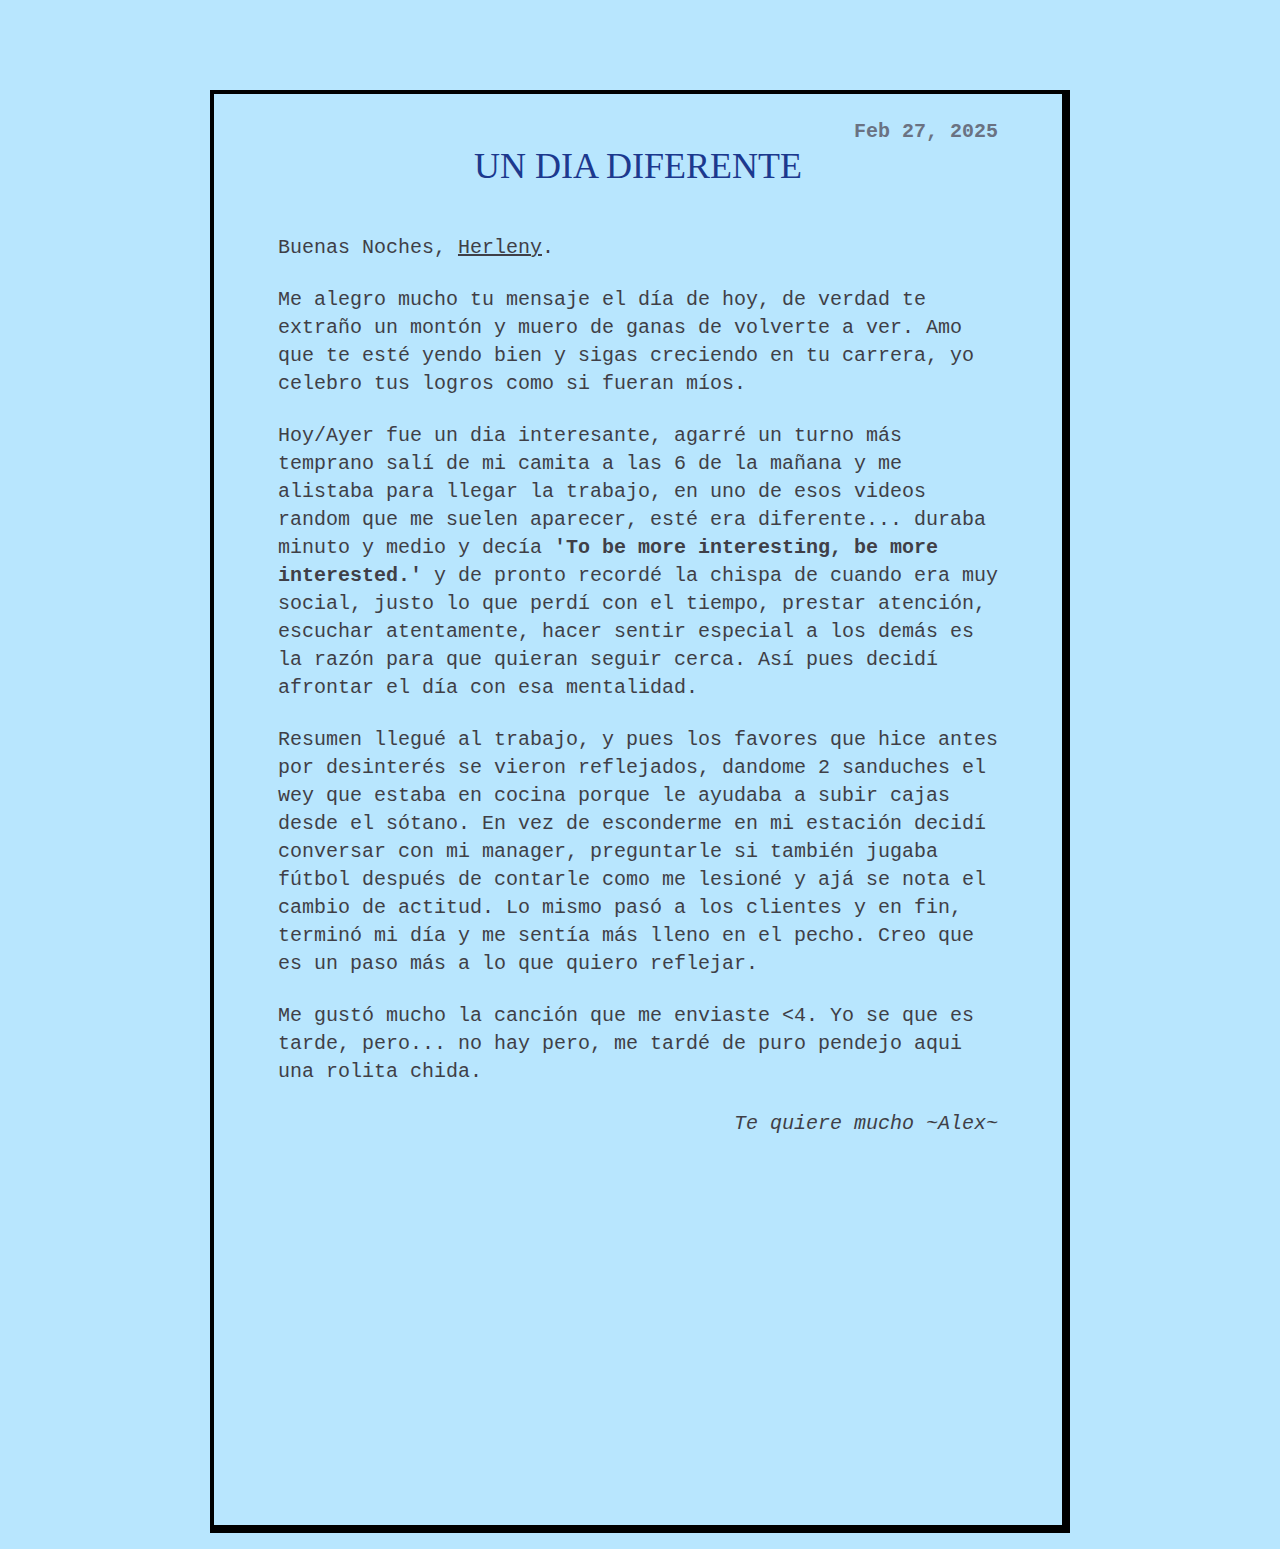
==== commit 5ac44aca: "27-feb-2025.html" ====
--- a/index.html
+++ b/index.html
@@ -5,38 +5,36 @@
     <meta name="viewport" content="width=device-width, initial-scale=1.0">
     <title>Feb 25</title>
     <link  rel="stylesheet" href="output.css">
-    <link rel="preconnect" href="https://fonts.googleapis.com">
-    <link rel="preconnect" href="https://fonts.gstatic.com" crossorigin>
-    <link href="https://fonts.googleapis.com/css2?family=Playfair+Display:wght@600&display=swap" rel="stylesheet">
 </head>
-<body class="bg-[#faf8f2] flex justify-center items-center">
-    <article class="mt-[10vh] px-[10%] text-zinc-700 font-serif text-xl">
-        <p class="font-display text-right font-bold text-gray-500">Feb 26, 2025</>
-        <h1 class="text-4xl text-emerald-500 text-center font-['Cambria'] pb-6">
-            Luchando contra las distracciones
+<body class="bg-sky-200 flex justify-center items-center">
+    <article class="mt-[10vh] px-[5%] text-zinc-700 font-mono text-xl border-black border-t-4 border-b-8 border-l-4 border-r-8 not-only:rounded-3xl py-6 m-4">
+        <p class="font-mono text-right font-bold text-gray-500">Feb 27, 2025</>
+        <h1 class="text-4xl text-blue-900 text-center font-['Consolas'] pb-6">
+            UN DIA DIFERENTE
         </h1>
-        <hr>
-        <p class="pt-6 max-w-[60ch] italic">
-            Querido diario, hoy la extrañé mucho. Sentía la urgencia de llamarla por la razón más pequeña solo para hablarle, hoy entiendo mejor el valor de su compañía.
-        </p>
-        <br>
-        <hr>
+
         <p class="pt-6 max-w-[60ch]">
-            Buenas Noches, Herleny.
+            Buenas Noches, <a href="https://www.instagram.com/p/DD0ROq3R3YN/?utm_source=ig_web_copy_link&igsh=MzRlODBiNWFlZA==" class= "underline font bold">Herleny</a>.
         </p>
         <p class="pt-6 max-w-[60ch]">
-            De verdad espero de todo corazón que te esté yendo bien, que la rompas en tus reuniones y que no dejes de cumplir por mi. Quisiera saber que no estas dejando de comer y duermes como debes. Yo me cuido, no te preocupes.
+            Me alegro mucho tu mensaje el día de hoy, de verdad te extraño un montón y muero de ganas de volverte a ver. Amo que te esté yendo bien y sigas creciendo en tu carrera, yo celebro tus logros como si fueran míos.
         </p>
+
         <p class="pt-6 max-w-[60ch]">
-            En cuanto a mis metas... sigo enfrascado en un problema. Sigo esperando al momento indicado, sigo atorado en elegir, buscando la mejor alternativa... me distraigo en los detalles y no avanzo donde en verdad importa. Simpre se habla de la curiosidad como algo bueno, pero me empieza a afectar para mal, tanto a mi y como a mi tiempo.
+            Hoy/Ayer fue un dia interesante, agarré un turno más temprano salí de mi camita a las 6 de la mañana y me alistaba para llegar la trabajo, en uno de esos videos random que me suelen aparecer, esté era diferente... duraba minuto y medio y decía <span class="font-bold">'To be more interesting, be more interested.'</span> y de pronto recordé la chispa de cuando era muy social, justo lo que perdí con el tiempo, prestar atención, escuchar atentamente, hacer sentir especial a los demás es la razón para que quieran seguir cerca. Así pues decidí afrontar el día con esa mentalidad.
         </p>
+
         <p class="pt-6 max-w-[60ch]">
-            Mi muñeca está bien, comí cuando debía y me abrigué, perdí un poco el tiempo, salí a caminar y disfruté de simplemente escuchar música y hacer nada más. Yo espero que descanses y tengas una muy bonita noche <3.
+            Resumen llegué al trabajo, y pues los favores que hice antes por desinterés se vieron reflejados, dandome 2 sanduches el wey que estaba en cocina porque le ayudaba a subir cajas desde el sótano. En vez de esconderme en mi estación decidí conversar con mi manager, preguntarle si también jugaba fútbol después de contarle como me lesioné y ajá se nota el cambio de actitud. Lo mismo pasó a los clientes y en fin, terminó mi día y me sentía más lleno en el pecho. Creo que es un paso más a lo que quiero reflejar.
+        </p>
+
+        <p class="pt-6 max-w-[60ch]">
+            Me gustó mucho la canción que me enviaste <4. Yo se que es tarde, pero... no hay pero, me tardé de puro pendejo aqui una rolita chida.
         </p>
 
         <p class="italic pt-6 text-right">Te quiere mucho ~Alex~</p>
         <div class="flex justify-center items-center p-6">
-            <iframe width="560" height="315" src="https://www.youtube.com/embed/ycy30LIbq4w?si=8RdrCJYjgKbuxKqi" title="YouTube video player" frameborder="0" allow="accelerometer; autoplay; clipboard-write; encrypted-media; gyroscope; picture-in-picture; web-share" referrerpolicy="strict-origin-when-cross-origin" allowfullscreen></iframe>
+            <iframe width="560" height="315" src="https://www.youtube.com/embed/6okxuiiHx2w?si=2_n9mXjERAriChLK" title="YouTube video player" frameborder="0" allow="accelerometer; autoplay; clipboard-write; encrypted-media; gyroscope; picture-in-picture; web-share" referrerpolicy="strict-origin-when-cross-origin" allowfullscreen></iframe>
         </div>
     </article>
 </body>
--- a/output.css
+++ b/output.css
@@ -1,2 +1,387 @@
 /*! tailwindcss v4.0.9 | MIT License | https://tailwindcss.com */
-@layer theme{:root,:host{--font-sans:ui-sans-serif,system-ui,sans-serif,"Apple Color Emoji","Segoe UI Emoji","Segoe UI Symbol","Noto Color Emoji";--font-serif:ui-serif,Georgia,Cambria,"Times New Roman",Times,serif;--font-mono:ui-monospace,SFMono-Regular,Menlo,Monaco,Consolas,"Liberation Mono","Courier New",monospace;--color-emerald-500:oklch(.696 .17 162.48);--color-blue-200:oklch(.882 .059 254.128);--color-gray-300:oklch(.872 .01 258.338);--color-gray-500:oklch(.551 .027 264.364);--color-zinc-700:oklch(.37 .013 285.805);--spacing:.25rem;--text-xl:1.25rem;--text-xl--line-height:calc(1.75/1.25);--text-4xl:2.25rem;--text-4xl--line-height:calc(2.5/2.25);--font-weight-bold:700;--default-font-family:var(--font-sans);--default-font-feature-settings:var(--font-sans--font-feature-settings);--default-font-variation-settings:var(--font-sans--font-variation-settings);--default-mono-font-family:var(--font-mono);--default-mono-font-feature-settings:var(--font-mono--font-feature-settings);--default-mono-font-variation-settings:var(--font-mono--font-variation-settings);--font-display:"Inter","sans-serif"}}@layer base{*,:after,:before,::backdrop{box-sizing:border-box;border:0 solid;margin:0;padding:0}::file-selector-button{box-sizing:border-box;border:0 solid;margin:0;padding:0}html,:host{-webkit-text-size-adjust:100%;tab-size:4;line-height:1.5;font-family:var(--default-font-family,ui-sans-serif,system-ui,sans-serif,"Apple Color Emoji","Segoe UI Emoji","Segoe UI Symbol","Noto Color Emoji");font-feature-settings:var(--default-font-feature-settings,normal);font-variation-settings:var(--default-font-variation-settings,normal);-webkit-tap-highlight-color:transparent}body{line-height:inherit}hr{height:0;color:inherit;border-top-width:1px}abbr:where([title]){-webkit-text-decoration:underline dotted;text-decoration:underline dotted}h1,h2,h3,h4,h5,h6{font-size:inherit;font-weight:inherit}a{color:inherit;-webkit-text-decoration:inherit;-webkit-text-decoration:inherit;-webkit-text-decoration:inherit;text-decoration:inherit}b,strong{font-weight:bolder}code,kbd,samp,pre{font-family:var(--default-mono-font-family,ui-monospace,SFMono-Regular,Menlo,Monaco,Consolas,"Liberation Mono","Courier New",monospace);font-feature-settings:var(--default-mono-font-feature-settings,normal);font-variation-settings:var(--default-mono-font-variation-settings,normal);font-size:1em}small{font-size:80%}sub,sup{vertical-align:baseline;font-size:75%;line-height:0;position:relative}sub{bottom:-.25em}sup{top:-.5em}table{text-indent:0;border-color:inherit;border-collapse:collapse}:-moz-focusring{outline:auto}progress{vertical-align:baseline}summary{display:list-item}ol,ul,menu{list-style:none}img,svg,video,canvas,audio,iframe,embed,object{vertical-align:middle;display:block}img,video{max-width:100%;height:auto}button,input,select,optgroup,textarea{font:inherit;font-feature-settings:inherit;font-variation-settings:inherit;letter-spacing:inherit;color:inherit;opacity:1;background-color:#0000;border-radius:0}::file-selector-button{font:inherit;font-feature-settings:inherit;font-variation-settings:inherit;letter-spacing:inherit;color:inherit;opacity:1;background-color:#0000;border-radius:0}:where(select:is([multiple],[size])) optgroup{font-weight:bolder}:where(select:is([multiple],[size])) optgroup option{padding-inline-start:20px}::file-selector-button{margin-inline-end:4px}::placeholder{opacity:1;color:color-mix(in oklab,currentColor 50%,transparent)}textarea{resize:vertical}::-webkit-search-decoration{-webkit-appearance:none}::-webkit-date-and-time-value{min-height:1lh;text-align:inherit}::-webkit-datetime-edit{display:inline-flex}::-webkit-datetime-edit-fields-wrapper{padding:0}::-webkit-datetime-edit{padding-block:0}::-webkit-datetime-edit-year-field{padding-block:0}::-webkit-datetime-edit-month-field{padding-block:0}::-webkit-datetime-edit-day-field{padding-block:0}::-webkit-datetime-edit-hour-field{padding-block:0}::-webkit-datetime-edit-minute-field{padding-block:0}::-webkit-datetime-edit-second-field{padding-block:0}::-webkit-datetime-edit-millisecond-field{padding-block:0}::-webkit-datetime-edit-meridiem-field{padding-block:0}:-moz-ui-invalid{box-shadow:none}button,input:where([type=button],[type=reset],[type=submit]){appearance:button}::file-selector-button{appearance:button}::-webkit-inner-spin-button{height:auto}::-webkit-outer-spin-button{height:auto}[hidden]:where(:not([hidden=until-found])){display:none!important}}@layer components;@layer utilities{.static{position:static}.mt-\[10vh\]{margin-top:10vh}.contents{display:contents}.flex{display:flex}.max-w-\[60ch\]{max-width:60ch}.items-center{align-items:center}.justify-center{justify-content:center}.bg-\[\#3c3735\]{background-color:#3c3735}.bg-\[\#faf8f2\]{background-color:#faf8f2}.p-6{padding:calc(var(--spacing)*6)}.px-\[10\%\]{padding-inline:10%}.pt-6{padding-top:calc(var(--spacing)*6)}.pt-12{padding-top:calc(var(--spacing)*12)}.pb-6{padding-bottom:calc(var(--spacing)*6)}.text-center{text-align:center}.text-right{text-align:right}.font-\[\'Cambria\'\]{font-family:Cambria}.font-display{font-family:var(--font-display)}.font-serif{font-family:var(--font-serif)}.text-4xl{font-size:var(--text-4xl);line-height:var(--tw-leading,var(--text-4xl--line-height))}.text-xl{font-size:var(--text-xl);line-height:var(--tw-leading,var(--text-xl--line-height))}.font-bold{--tw-font-weight:var(--font-weight-bold);font-weight:var(--font-weight-bold)}.text-blue-200{color:var(--color-blue-200)}.text-emerald-500{color:var(--color-emerald-500)}.text-gray-300{color:var(--color-gray-300)}.text-gray-500{color:var(--color-gray-500)}.text-zinc-700{color:var(--color-zinc-700)}.italic{font-style:italic}}@property --tw-font-weight{syntax:"*";inherits:false}+@layer theme, base, components, utilities;
+@layer theme {
+  :root, :host {
+    --font-sans: ui-sans-serif, system-ui, sans-serif, 'Apple Color Emoji', 'Segoe UI Emoji', 'Segoe UI Symbol',
+    'Noto Color Emoji';
+    --font-serif: ui-serif, Georgia, Cambria, 'Times New Roman', Times, serif;
+    --font-mono: ui-monospace, SFMono-Regular, Menlo, Monaco, Consolas, 'Liberation Mono', 'Courier New',
+    monospace;
+    --color-emerald-500: oklch(0.696 0.17 162.48);
+    --color-sky-200: oklch(0.901 0.058 230.902);
+    --color-blue-200: oklch(0.882 0.059 254.128);
+    --color-blue-900: oklch(0.379 0.146 265.522);
+    --color-slate-600: oklch(0.446 0.043 257.281);
+    --color-gray-300: oklch(0.872 0.01 258.338);
+    --color-gray-500: oklch(0.551 0.027 264.364);
+    --color-zinc-700: oklch(0.37 0.013 285.805);
+    --color-black: #000;
+    --spacing: 0.25rem;
+    --text-xl: 1.25rem;
+    --text-xl--line-height: calc(1.75 / 1.25);
+    --text-4xl: 2.25rem;
+    --text-4xl--line-height: calc(2.5 / 2.25);
+    --font-weight-bold: 700;
+    --radius-3xl: 1.5rem;
+    --default-font-family: var(--font-sans);
+    --default-font-feature-settings: var(--font-sans--font-feature-settings);
+    --default-font-variation-settings: var(--font-sans--font-variation-settings);
+    --default-mono-font-family: var(--font-mono);
+    --default-mono-font-feature-settings: var(--font-mono--font-feature-settings);
+    --default-mono-font-variation-settings: var(--font-mono--font-variation-settings);
+    --font-display: "Inter", "sans-serif";
+  }
+}
+@layer base {
+  *, ::after, ::before, ::backdrop, ::file-selector-button {
+    box-sizing: border-box;
+    margin: 0;
+    padding: 0;
+    border: 0 solid;
+  }
+  html, :host {
+    line-height: 1.5;
+    -webkit-text-size-adjust: 100%;
+    tab-size: 4;
+    font-family: var( --default-font-family, ui-sans-serif, system-ui, sans-serif, 'Apple Color Emoji', 'Segoe UI Emoji', 'Segoe UI Symbol', 'Noto Color Emoji' );
+    font-feature-settings: var(--default-font-feature-settings, normal);
+    font-variation-settings: var(--default-font-variation-settings, normal);
+    -webkit-tap-highlight-color: transparent;
+  }
+  body {
+    line-height: inherit;
+  }
+  hr {
+    height: 0;
+    color: inherit;
+    border-top-width: 1px;
+  }
+  abbr:where([title]) {
+    -webkit-text-decoration: underline dotted;
+    text-decoration: underline dotted;
+  }
+  h1, h2, h3, h4, h5, h6 {
+    font-size: inherit;
+    font-weight: inherit;
+  }
+  a {
+    color: inherit;
+    -webkit-text-decoration: inherit;
+    text-decoration: inherit;
+  }
+  b, strong {
+    font-weight: bolder;
+  }
+  code, kbd, samp, pre {
+    font-family: var( --default-mono-font-family, ui-monospace, SFMono-Regular, Menlo, Monaco, Consolas, 'Liberation Mono', 'Courier New', monospace );
+    font-feature-settings: var(--default-mono-font-feature-settings, normal);
+    font-variation-settings: var(--default-mono-font-variation-settings, normal);
+    font-size: 1em;
+  }
+  small {
+    font-size: 80%;
+  }
+  sub, sup {
+    font-size: 75%;
+    line-height: 0;
+    position: relative;
+    vertical-align: baseline;
+  }
+  sub {
+    bottom: -0.25em;
+  }
+  sup {
+    top: -0.5em;
+  }
+  table {
+    text-indent: 0;
+    border-color: inherit;
+    border-collapse: collapse;
+  }
+  :-moz-focusring {
+    outline: auto;
+  }
+  progress {
+    vertical-align: baseline;
+  }
+  summary {
+    display: list-item;
+  }
+  ol, ul, menu {
+    list-style: none;
+  }
+  img, svg, video, canvas, audio, iframe, embed, object {
+    display: block;
+    vertical-align: middle;
+  }
+  img, video {
+    max-width: 100%;
+    height: auto;
+  }
+  button, input, select, optgroup, textarea, ::file-selector-button {
+    font: inherit;
+    font-feature-settings: inherit;
+    font-variation-settings: inherit;
+    letter-spacing: inherit;
+    color: inherit;
+    border-radius: 0;
+    background-color: transparent;
+    opacity: 1;
+  }
+  :where(select:is([multiple], [size])) optgroup {
+    font-weight: bolder;
+  }
+  :where(select:is([multiple], [size])) optgroup option {
+    padding-inline-start: 20px;
+  }
+  ::file-selector-button {
+    margin-inline-end: 4px;
+  }
+  ::placeholder {
+    opacity: 1;
+    color: color-mix(in oklab, currentColor 50%, transparent);
+  }
+  textarea {
+    resize: vertical;
+  }
+  ::-webkit-search-decoration {
+    -webkit-appearance: none;
+  }
+  ::-webkit-date-and-time-value {
+    min-height: 1lh;
+    text-align: inherit;
+  }
+  ::-webkit-datetime-edit {
+    display: inline-flex;
+  }
+  ::-webkit-datetime-edit-fields-wrapper {
+    padding: 0;
+  }
+  ::-webkit-datetime-edit, ::-webkit-datetime-edit-year-field, ::-webkit-datetime-edit-month-field, ::-webkit-datetime-edit-day-field, ::-webkit-datetime-edit-hour-field, ::-webkit-datetime-edit-minute-field, ::-webkit-datetime-edit-second-field, ::-webkit-datetime-edit-millisecond-field, ::-webkit-datetime-edit-meridiem-field {
+    padding-block: 0;
+  }
+  :-moz-ui-invalid {
+    box-shadow: none;
+  }
+  button, input:where([type='button'], [type='reset'], [type='submit']), ::file-selector-button {
+    appearance: button;
+  }
+  ::-webkit-inner-spin-button, ::-webkit-outer-spin-button {
+    height: auto;
+  }
+  [hidden]:where(:not([hidden='until-found'])) {
+    display: none !important;
+  }
+}
+@layer utilities {
+  .collapse {
+    visibility: collapse;
+  }
+  .relative {
+    position: relative;
+  }
+  .static {
+    position: static;
+  }
+  .m-4 {
+    margin: calc(var(--spacing) * 4);
+  }
+  .mt-\[10vh\] {
+    margin-top: 10vh;
+  }
+  .block {
+    display: block;
+  }
+  .contents {
+    display: contents;
+  }
+  .flex {
+    display: flex;
+  }
+  .inline-flex {
+    display: inline-flex;
+  }
+  .list-item {
+    display: list-item;
+  }
+  .table {
+    display: table;
+  }
+  .max-w-\[60ch\] {
+    max-width: 60ch;
+  }
+  .border-collapse {
+    border-collapse: collapse;
+  }
+  .resize {
+    resize: both;
+  }
+  .items-center {
+    align-items: center;
+  }
+  .justify-center {
+    justify-content: center;
+  }
+  .rounded-3xl {
+    border-radius: var(--radius-3xl);
+  }
+  .border {
+    border-style: var(--tw-border-style);
+    border-width: 1px;
+  }
+  .border-t-2 {
+    border-top-style: var(--tw-border-style);
+    border-top-width: 2px;
+  }
+  .border-t-4 {
+    border-top-style: var(--tw-border-style);
+    border-top-width: 4px;
+  }
+  .border-r-8 {
+    border-right-style: var(--tw-border-style);
+    border-right-width: 8px;
+  }
+  .border-b-6 {
+    border-bottom-style: var(--tw-border-style);
+    border-bottom-width: 6px;
+  }
+  .border-b-8 {
+    border-bottom-style: var(--tw-border-style);
+    border-bottom-width: 8px;
+  }
+  .border-l-4 {
+    border-left-style: var(--tw-border-style);
+    border-left-width: 4px;
+  }
+  .border-black {
+    border-color: var(--color-black);
+  }
+  .bg-\[\#3c3735\] {
+    background-color: #3c3735;
+  }
+  .bg-\[\#faf8f2\] {
+    background-color: #faf8f2;
+  }
+  .bg-sky-200 {
+    background-color: var(--color-sky-200);
+  }
+  .p-2 {
+    padding: calc(var(--spacing) * 2);
+  }
+  .p-5 {
+    padding: calc(var(--spacing) * 5);
+  }
+  .p-6 {
+    padding: calc(var(--spacing) * 6);
+  }
+  .px-5 {
+    padding-inline: calc(var(--spacing) * 5);
+  }
+  .px-\[5\%\] {
+    padding-inline: 5%;
+  }
+  .px-\[10\%\] {
+    padding-inline: 10%;
+  }
+  .py-5 {
+    padding-block: calc(var(--spacing) * 5);
+  }
+  .py-6 {
+    padding-block: calc(var(--spacing) * 6);
+  }
+  .pt-6 {
+    padding-top: calc(var(--spacing) * 6);
+  }
+  .pt-12 {
+    padding-top: calc(var(--spacing) * 12);
+  }
+  .pb-6 {
+    padding-bottom: calc(var(--spacing) * 6);
+  }
+  .text-center {
+    text-align: center;
+  }
+  .text-right {
+    text-align: right;
+  }
+  .font-\[\'Cambria\'\] {
+    font-family: 'Cambria';
+  }
+  .font-\[\'Consolas\'\] {
+    font-family: 'Consolas';
+  }
+  .font-display {
+    font-family: var(--font-display);
+  }
+  .font-mono {
+    font-family: var(--font-mono);
+  }
+  .font-serif {
+    font-family: var(--font-serif);
+  }
+  .text-4xl {
+    font-size: var(--text-4xl);
+    line-height: var(--tw-leading, var(--text-4xl--line-height));
+  }
+  .text-xl {
+    font-size: var(--text-xl);
+    line-height: var(--tw-leading, var(--text-xl--line-height));
+  }
+  .font-bold {
+    --tw-font-weight: var(--font-weight-bold);
+    font-weight: var(--font-weight-bold);
+  }
+  .text-blue-200 {
+    color: var(--color-blue-200);
+  }
+  .text-blue-900 {
+    color: var(--color-blue-900);
+  }
+  .text-emerald-500 {
+    color: var(--color-emerald-500);
+  }
+  .text-gray-300 {
+    color: var(--color-gray-300);
+  }
+  .text-gray-500 {
+    color: var(--color-gray-500);
+  }
+  .text-slate-600 {
+    color: var(--color-slate-600);
+  }
+  .text-zinc-700 {
+    color: var(--color-zinc-700);
+  }
+  .italic {
+    font-style: italic;
+  }
+  .underline {
+    text-decoration-line: underline;
+  }
+  .outline {
+    outline-style: var(--tw-outline-style);
+    outline-width: 1px;
+  }
+  .not-only\:rounded-3xl {
+    &:not(*:only-child) {
+      border-radius: var(--radius-3xl);
+    }
+  }
+}
+@import url("https://fonts.googleapis.com/css2?family=Inter:ital,opsz@0,14..32;1,14..32&display=swap");
+@import url("https://fonts.googleapis.com/css2?family=Rubik:ital,wght@1,700&display=swap");
+@import url("https://fonts.googleapis.com/css2?family=Playfair+Display:ital,wght@1,600&display=swap");
+@property --tw-border-style {
+  syntax: "*";
+  inherits: false;
+  initial-value: solid;
+}
+@property --tw-font-weight {
+  syntax: "*";
+  inherits: false;
+}
+@property --tw-outline-style {
+  syntax: "*";
+  inherits: false;
+  initial-value: solid;
+}
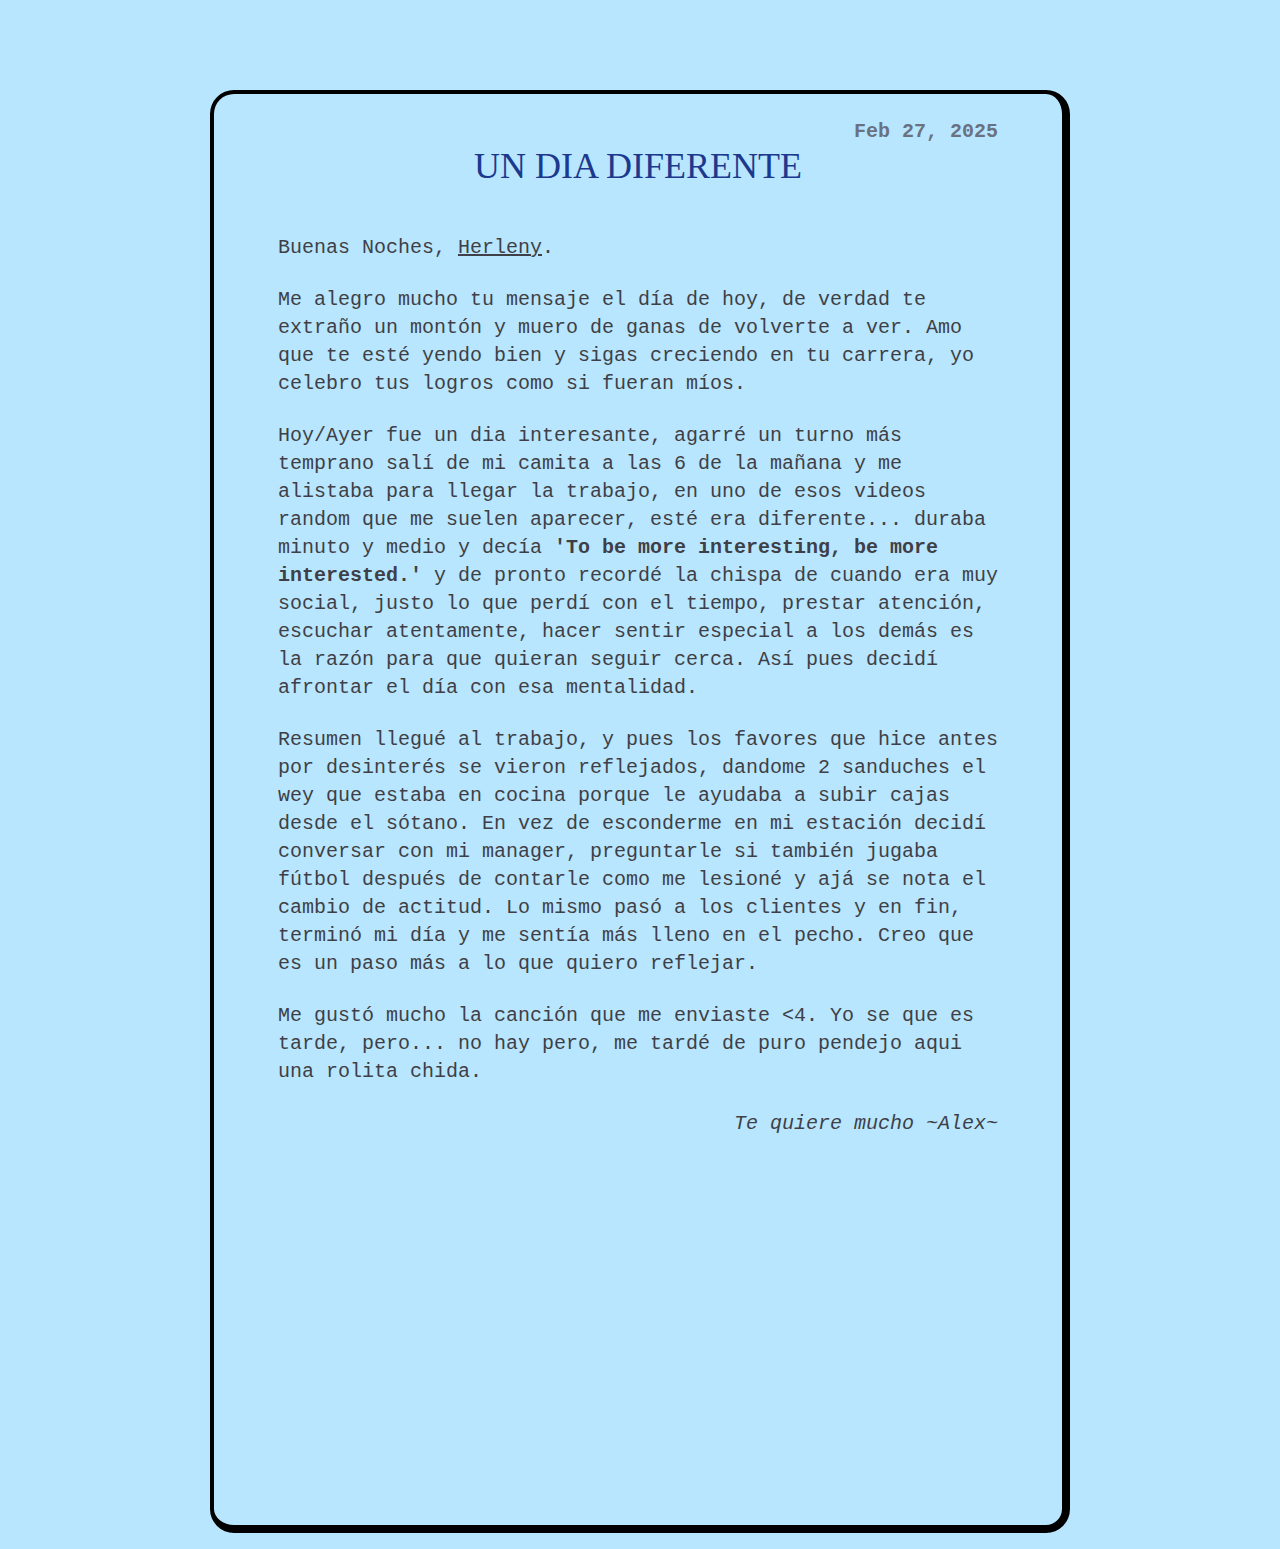
==== commit 3c4483be: "Correction" ====
--- a/index.html
+++ b/index.html
@@ -7,7 +7,7 @@
     <link  rel="stylesheet" href="output.css">
 </head>
 <body class="bg-sky-200 flex justify-center items-center">
-    <article class="mt-[10vh] px-[5%] text-zinc-700 font-mono text-xl border-black border-t-4 border-b-8 border-l-4 border-r-8 not-only:rounded-3xl py-6 m-4">
+    <article class="mt-[10vh] px-[5%] text-zinc-700 font-mono text-xl border-black border-t-4 border-b-8 border-l-4 border-r-8 rounded-3xl py-6 m-4">
         <p class="font-mono text-right font-bold text-gray-500">Feb 27, 2025</>
         <h1 class="text-4xl text-blue-900 text-center font-['Consolas'] pb-6">
             UN DIA DIFERENTE
--- a/output.css
+++ b/output.css
@@ -1,387 +1,2 @@
 /*! tailwindcss v4.0.9 | MIT License | https://tailwindcss.com */
-@layer theme, base, components, utilities;
-@layer theme {
-  :root, :host {
-    --font-sans: ui-sans-serif, system-ui, sans-serif, 'Apple Color Emoji', 'Segoe UI Emoji', 'Segoe UI Symbol',
-    'Noto Color Emoji';
-    --font-serif: ui-serif, Georgia, Cambria, 'Times New Roman', Times, serif;
-    --font-mono: ui-monospace, SFMono-Regular, Menlo, Monaco, Consolas, 'Liberation Mono', 'Courier New',
-    monospace;
-    --color-emerald-500: oklch(0.696 0.17 162.48);
-    --color-sky-200: oklch(0.901 0.058 230.902);
-    --color-blue-200: oklch(0.882 0.059 254.128);
-    --color-blue-900: oklch(0.379 0.146 265.522);
-    --color-slate-600: oklch(0.446 0.043 257.281);
-    --color-gray-300: oklch(0.872 0.01 258.338);
-    --color-gray-500: oklch(0.551 0.027 264.364);
-    --color-zinc-700: oklch(0.37 0.013 285.805);
-    --color-black: #000;
-    --spacing: 0.25rem;
-    --text-xl: 1.25rem;
-    --text-xl--line-height: calc(1.75 / 1.25);
-    --text-4xl: 2.25rem;
-    --text-4xl--line-height: calc(2.5 / 2.25);
-    --font-weight-bold: 700;
-    --radius-3xl: 1.5rem;
-    --default-font-family: var(--font-sans);
-    --default-font-feature-settings: var(--font-sans--font-feature-settings);
-    --default-font-variation-settings: var(--font-sans--font-variation-settings);
-    --default-mono-font-family: var(--font-mono);
-    --default-mono-font-feature-settings: var(--font-mono--font-feature-settings);
-    --default-mono-font-variation-settings: var(--font-mono--font-variation-settings);
-    --font-display: "Inter", "sans-serif";
-  }
-}
-@layer base {
-  *, ::after, ::before, ::backdrop, ::file-selector-button {
-    box-sizing: border-box;
-    margin: 0;
-    padding: 0;
-    border: 0 solid;
-  }
-  html, :host {
-    line-height: 1.5;
-    -webkit-text-size-adjust: 100%;
-    tab-size: 4;
-    font-family: var( --default-font-family, ui-sans-serif, system-ui, sans-serif, 'Apple Color Emoji', 'Segoe UI Emoji', 'Segoe UI Symbol', 'Noto Color Emoji' );
-    font-feature-settings: var(--default-font-feature-settings, normal);
-    font-variation-settings: var(--default-font-variation-settings, normal);
-    -webkit-tap-highlight-color: transparent;
-  }
-  body {
-    line-height: inherit;
-  }
-  hr {
-    height: 0;
-    color: inherit;
-    border-top-width: 1px;
-  }
-  abbr:where([title]) {
-    -webkit-text-decoration: underline dotted;
-    text-decoration: underline dotted;
-  }
-  h1, h2, h3, h4, h5, h6 {
-    font-size: inherit;
-    font-weight: inherit;
-  }
-  a {
-    color: inherit;
-    -webkit-text-decoration: inherit;
-    text-decoration: inherit;
-  }
-  b, strong {
-    font-weight: bolder;
-  }
-  code, kbd, samp, pre {
-    font-family: var( --default-mono-font-family, ui-monospace, SFMono-Regular, Menlo, Monaco, Consolas, 'Liberation Mono', 'Courier New', monospace );
-    font-feature-settings: var(--default-mono-font-feature-settings, normal);
-    font-variation-settings: var(--default-mono-font-variation-settings, normal);
-    font-size: 1em;
-  }
-  small {
-    font-size: 80%;
-  }
-  sub, sup {
-    font-size: 75%;
-    line-height: 0;
-    position: relative;
-    vertical-align: baseline;
-  }
-  sub {
-    bottom: -0.25em;
-  }
-  sup {
-    top: -0.5em;
-  }
-  table {
-    text-indent: 0;
-    border-color: inherit;
-    border-collapse: collapse;
-  }
-  :-moz-focusring {
-    outline: auto;
-  }
-  progress {
-    vertical-align: baseline;
-  }
-  summary {
-    display: list-item;
-  }
-  ol, ul, menu {
-    list-style: none;
-  }
-  img, svg, video, canvas, audio, iframe, embed, object {
-    display: block;
-    vertical-align: middle;
-  }
-  img, video {
-    max-width: 100%;
-    height: auto;
-  }
-  button, input, select, optgroup, textarea, ::file-selector-button {
-    font: inherit;
-    font-feature-settings: inherit;
-    font-variation-settings: inherit;
-    letter-spacing: inherit;
-    color: inherit;
-    border-radius: 0;
-    background-color: transparent;
-    opacity: 1;
-  }
-  :where(select:is([multiple], [size])) optgroup {
-    font-weight: bolder;
-  }
-  :where(select:is([multiple], [size])) optgroup option {
-    padding-inline-start: 20px;
-  }
-  ::file-selector-button {
-    margin-inline-end: 4px;
-  }
-  ::placeholder {
-    opacity: 1;
-    color: color-mix(in oklab, currentColor 50%, transparent);
-  }
-  textarea {
-    resize: vertical;
-  }
-  ::-webkit-search-decoration {
-    -webkit-appearance: none;
-  }
-  ::-webkit-date-and-time-value {
-    min-height: 1lh;
-    text-align: inherit;
-  }
-  ::-webkit-datetime-edit {
-    display: inline-flex;
-  }
-  ::-webkit-datetime-edit-fields-wrapper {
-    padding: 0;
-  }
-  ::-webkit-datetime-edit, ::-webkit-datetime-edit-year-field, ::-webkit-datetime-edit-month-field, ::-webkit-datetime-edit-day-field, ::-webkit-datetime-edit-hour-field, ::-webkit-datetime-edit-minute-field, ::-webkit-datetime-edit-second-field, ::-webkit-datetime-edit-millisecond-field, ::-webkit-datetime-edit-meridiem-field {
-    padding-block: 0;
-  }
-  :-moz-ui-invalid {
-    box-shadow: none;
-  }
-  button, input:where([type='button'], [type='reset'], [type='submit']), ::file-selector-button {
-    appearance: button;
-  }
-  ::-webkit-inner-spin-button, ::-webkit-outer-spin-button {
-    height: auto;
-  }
-  [hidden]:where(:not([hidden='until-found'])) {
-    display: none !important;
-  }
-}
-@layer utilities {
-  .collapse {
-    visibility: collapse;
-  }
-  .relative {
-    position: relative;
-  }
-  .static {
-    position: static;
-  }
-  .m-4 {
-    margin: calc(var(--spacing) * 4);
-  }
-  .mt-\[10vh\] {
-    margin-top: 10vh;
-  }
-  .block {
-    display: block;
-  }
-  .contents {
-    display: contents;
-  }
-  .flex {
-    display: flex;
-  }
-  .inline-flex {
-    display: inline-flex;
-  }
-  .list-item {
-    display: list-item;
-  }
-  .table {
-    display: table;
-  }
-  .max-w-\[60ch\] {
-    max-width: 60ch;
-  }
-  .border-collapse {
-    border-collapse: collapse;
-  }
-  .resize {
-    resize: both;
-  }
-  .items-center {
-    align-items: center;
-  }
-  .justify-center {
-    justify-content: center;
-  }
-  .rounded-3xl {
-    border-radius: var(--radius-3xl);
-  }
-  .border {
-    border-style: var(--tw-border-style);
-    border-width: 1px;
-  }
-  .border-t-2 {
-    border-top-style: var(--tw-border-style);
-    border-top-width: 2px;
-  }
-  .border-t-4 {
-    border-top-style: var(--tw-border-style);
-    border-top-width: 4px;
-  }
-  .border-r-8 {
-    border-right-style: var(--tw-border-style);
-    border-right-width: 8px;
-  }
-  .border-b-6 {
-    border-bottom-style: var(--tw-border-style);
-    border-bottom-width: 6px;
-  }
-  .border-b-8 {
-    border-bottom-style: var(--tw-border-style);
-    border-bottom-width: 8px;
-  }
-  .border-l-4 {
-    border-left-style: var(--tw-border-style);
-    border-left-width: 4px;
-  }
-  .border-black {
-    border-color: var(--color-black);
-  }
-  .bg-\[\#3c3735\] {
-    background-color: #3c3735;
-  }
-  .bg-\[\#faf8f2\] {
-    background-color: #faf8f2;
-  }
-  .bg-sky-200 {
-    background-color: var(--color-sky-200);
-  }
-  .p-2 {
-    padding: calc(var(--spacing) * 2);
-  }
-  .p-5 {
-    padding: calc(var(--spacing) * 5);
-  }
-  .p-6 {
-    padding: calc(var(--spacing) * 6);
-  }
-  .px-5 {
-    padding-inline: calc(var(--spacing) * 5);
-  }
-  .px-\[5\%\] {
-    padding-inline: 5%;
-  }
-  .px-\[10\%\] {
-    padding-inline: 10%;
-  }
-  .py-5 {
-    padding-block: calc(var(--spacing) * 5);
-  }
-  .py-6 {
-    padding-block: calc(var(--spacing) * 6);
-  }
-  .pt-6 {
-    padding-top: calc(var(--spacing) * 6);
-  }
-  .pt-12 {
-    padding-top: calc(var(--spacing) * 12);
-  }
-  .pb-6 {
-    padding-bottom: calc(var(--spacing) * 6);
-  }
-  .text-center {
-    text-align: center;
-  }
-  .text-right {
-    text-align: right;
-  }
-  .font-\[\'Cambria\'\] {
-    font-family: 'Cambria';
-  }
-  .font-\[\'Consolas\'\] {
-    font-family: 'Consolas';
-  }
-  .font-display {
-    font-family: var(--font-display);
-  }
-  .font-mono {
-    font-family: var(--font-mono);
-  }
-  .font-serif {
-    font-family: var(--font-serif);
-  }
-  .text-4xl {
-    font-size: var(--text-4xl);
-    line-height: var(--tw-leading, var(--text-4xl--line-height));
-  }
-  .text-xl {
-    font-size: var(--text-xl);
-    line-height: var(--tw-leading, var(--text-xl--line-height));
-  }
-  .font-bold {
-    --tw-font-weight: var(--font-weight-bold);
-    font-weight: var(--font-weight-bold);
-  }
-  .text-blue-200 {
-    color: var(--color-blue-200);
-  }
-  .text-blue-900 {
-    color: var(--color-blue-900);
-  }
-  .text-emerald-500 {
-    color: var(--color-emerald-500);
-  }
-  .text-gray-300 {
-    color: var(--color-gray-300);
-  }
-  .text-gray-500 {
-    color: var(--color-gray-500);
-  }
-  .text-slate-600 {
-    color: var(--color-slate-600);
-  }
-  .text-zinc-700 {
-    color: var(--color-zinc-700);
-  }
-  .italic {
-    font-style: italic;
-  }
-  .underline {
-    text-decoration-line: underline;
-  }
-  .outline {
-    outline-style: var(--tw-outline-style);
-    outline-width: 1px;
-  }
-  .not-only\:rounded-3xl {
-    &:not(*:only-child) {
-      border-radius: var(--radius-3xl);
-    }
-  }
-}
-@import url("https://fonts.googleapis.com/css2?family=Inter:ital,opsz@0,14..32;1,14..32&display=swap");
-@import url("https://fonts.googleapis.com/css2?family=Rubik:ital,wght@1,700&display=swap");
-@import url("https://fonts.googleapis.com/css2?family=Playfair+Display:ital,wght@1,600&display=swap");
-@property --tw-border-style {
-  syntax: "*";
-  inherits: false;
-  initial-value: solid;
-}
-@property --tw-font-weight {
-  syntax: "*";
-  inherits: false;
-}
-@property --tw-outline-style {
-  syntax: "*";
-  inherits: false;
-  initial-value: solid;
-}
+@layer theme{:root,:host{--font-sans:ui-sans-serif,system-ui,sans-serif,"Apple Color Emoji","Segoe UI Emoji","Segoe UI Symbol","Noto Color Emoji";--font-serif:ui-serif,Georgia,Cambria,"Times New Roman",Times,serif;--font-mono:ui-monospace,SFMono-Regular,Menlo,Monaco,Consolas,"Liberation Mono","Courier New",monospace;--color-emerald-500:oklch(.696 .17 162.48);--color-sky-200:oklch(.901 .058 230.902);--color-blue-200:oklch(.882 .059 254.128);--color-blue-900:oklch(.379 .146 265.522);--color-gray-300:oklch(.872 .01 258.338);--color-gray-500:oklch(.551 .027 264.364);--color-zinc-700:oklch(.37 .013 285.805);--color-black:#000;--spacing:.25rem;--text-xl:1.25rem;--text-xl--line-height:calc(1.75/1.25);--text-4xl:2.25rem;--text-4xl--line-height:calc(2.5/2.25);--font-weight-bold:700;--radius-3xl:1.5rem;--default-font-family:var(--font-sans);--default-font-feature-settings:var(--font-sans--font-feature-settings);--default-font-variation-settings:var(--font-sans--font-variation-settings);--default-mono-font-family:var(--font-mono);--default-mono-font-feature-settings:var(--font-mono--font-feature-settings);--default-mono-font-variation-settings:var(--font-mono--font-variation-settings);--font-display:"Inter","sans-serif"}}@layer base{*,:after,:before,::backdrop{box-sizing:border-box;border:0 solid;margin:0;padding:0}::file-selector-button{box-sizing:border-box;border:0 solid;margin:0;padding:0}html,:host{-webkit-text-size-adjust:100%;tab-size:4;line-height:1.5;font-family:var(--default-font-family,ui-sans-serif,system-ui,sans-serif,"Apple Color Emoji","Segoe UI Emoji","Segoe UI Symbol","Noto Color Emoji");font-feature-settings:var(--default-font-feature-settings,normal);font-variation-settings:var(--default-font-variation-settings,normal);-webkit-tap-highlight-color:transparent}body{line-height:inherit}hr{height:0;color:inherit;border-top-width:1px}abbr:where([title]){-webkit-text-decoration:underline dotted;text-decoration:underline dotted}h1,h2,h3,h4,h5,h6{font-size:inherit;font-weight:inherit}a{color:inherit;-webkit-text-decoration:inherit;-webkit-text-decoration:inherit;-webkit-text-decoration:inherit;text-decoration:inherit}b,strong{font-weight:bolder}code,kbd,samp,pre{font-family:var(--default-mono-font-family,ui-monospace,SFMono-Regular,Menlo,Monaco,Consolas,"Liberation Mono","Courier New",monospace);font-feature-settings:var(--default-mono-font-feature-settings,normal);font-variation-settings:var(--default-mono-font-variation-settings,normal);font-size:1em}small{font-size:80%}sub,sup{vertical-align:baseline;font-size:75%;line-height:0;position:relative}sub{bottom:-.25em}sup{top:-.5em}table{text-indent:0;border-color:inherit;border-collapse:collapse}:-moz-focusring{outline:auto}progress{vertical-align:baseline}summary{display:list-item}ol,ul,menu{list-style:none}img,svg,video,canvas,audio,iframe,embed,object{vertical-align:middle;display:block}img,video{max-width:100%;height:auto}button,input,select,optgroup,textarea{font:inherit;font-feature-settings:inherit;font-variation-settings:inherit;letter-spacing:inherit;color:inherit;opacity:1;background-color:#0000;border-radius:0}::file-selector-button{font:inherit;font-feature-settings:inherit;font-variation-settings:inherit;letter-spacing:inherit;color:inherit;opacity:1;background-color:#0000;border-radius:0}:where(select:is([multiple],[size])) optgroup{font-weight:bolder}:where(select:is([multiple],[size])) optgroup option{padding-inline-start:20px}::file-selector-button{margin-inline-end:4px}::placeholder{opacity:1;color:color-mix(in oklab,currentColor 50%,transparent)}textarea{resize:vertical}::-webkit-search-decoration{-webkit-appearance:none}::-webkit-date-and-time-value{min-height:1lh;text-align:inherit}::-webkit-datetime-edit{display:inline-flex}::-webkit-datetime-edit-fields-wrapper{padding:0}::-webkit-datetime-edit{padding-block:0}::-webkit-datetime-edit-year-field{padding-block:0}::-webkit-datetime-edit-month-field{padding-block:0}::-webkit-datetime-edit-day-field{padding-block:0}::-webkit-datetime-edit-hour-field{padding-block:0}::-webkit-datetime-edit-minute-field{padding-block:0}::-webkit-datetime-edit-second-field{padding-block:0}::-webkit-datetime-edit-millisecond-field{padding-block:0}::-webkit-datetime-edit-meridiem-field{padding-block:0}:-moz-ui-invalid{box-shadow:none}button,input:where([type=button],[type=reset],[type=submit]){appearance:button}::file-selector-button{appearance:button}::-webkit-inner-spin-button{height:auto}::-webkit-outer-spin-button{height:auto}[hidden]:where(:not([hidden=until-found])){display:none!important}}@layer components;@layer utilities{.static{position:static}.m-4{margin:calc(var(--spacing)*4)}.mt-\[10vh\]{margin-top:10vh}.contents{display:contents}.flex{display:flex}.max-w-\[60ch\]{max-width:60ch}.items-center{align-items:center}.justify-center{justify-content:center}.rounded-3xl{border-radius:var(--radius-3xl)}.border-t-4{border-top-style:var(--tw-border-style);border-top-width:4px}.border-r-8{border-right-style:var(--tw-border-style);border-right-width:8px}.border-b-8{border-bottom-style:var(--tw-border-style);border-bottom-width:8px}.border-l-4{border-left-style:var(--tw-border-style);border-left-width:4px}.border-black{border-color:var(--color-black)}.bg-\[\#3c3735\]{background-color:#3c3735}.bg-\[\#faf8f2\]{background-color:#faf8f2}.bg-sky-200{background-color:var(--color-sky-200)}.p-6{padding:calc(var(--spacing)*6)}.px-\[5\%\]{padding-inline:5%}.px-\[10\%\]{padding-inline:10%}.py-6{padding-block:calc(var(--spacing)*6)}.pt-6{padding-top:calc(var(--spacing)*6)}.pt-12{padding-top:calc(var(--spacing)*12)}.pb-6{padding-bottom:calc(var(--spacing)*6)}.text-center{text-align:center}.text-right{text-align:right}.font-\[\'Cambria\'\]{font-family:Cambria}.font-\[\'Consolas\'\]{font-family:Consolas}.font-display{font-family:var(--font-display)}.font-mono{font-family:var(--font-mono)}.font-serif{font-family:var(--font-serif)}.text-4xl{font-size:var(--text-4xl);line-height:var(--tw-leading,var(--text-4xl--line-height))}.text-xl{font-size:var(--text-xl);line-height:var(--tw-leading,var(--text-xl--line-height))}.font-bold{--tw-font-weight:var(--font-weight-bold);font-weight:var(--font-weight-bold)}.text-blue-200{color:var(--color-blue-200)}.text-blue-900{color:var(--color-blue-900)}.text-emerald-500{color:var(--color-emerald-500)}.text-gray-300{color:var(--color-gray-300)}.text-gray-500{color:var(--color-gray-500)}.text-zinc-700{color:var(--color-zinc-700)}.italic{font-style:italic}.underline{text-decoration-line:underline}}@property --tw-border-style{syntax:"*";inherits:false;initial-value:solid}@property --tw-font-weight{syntax:"*";inherits:false}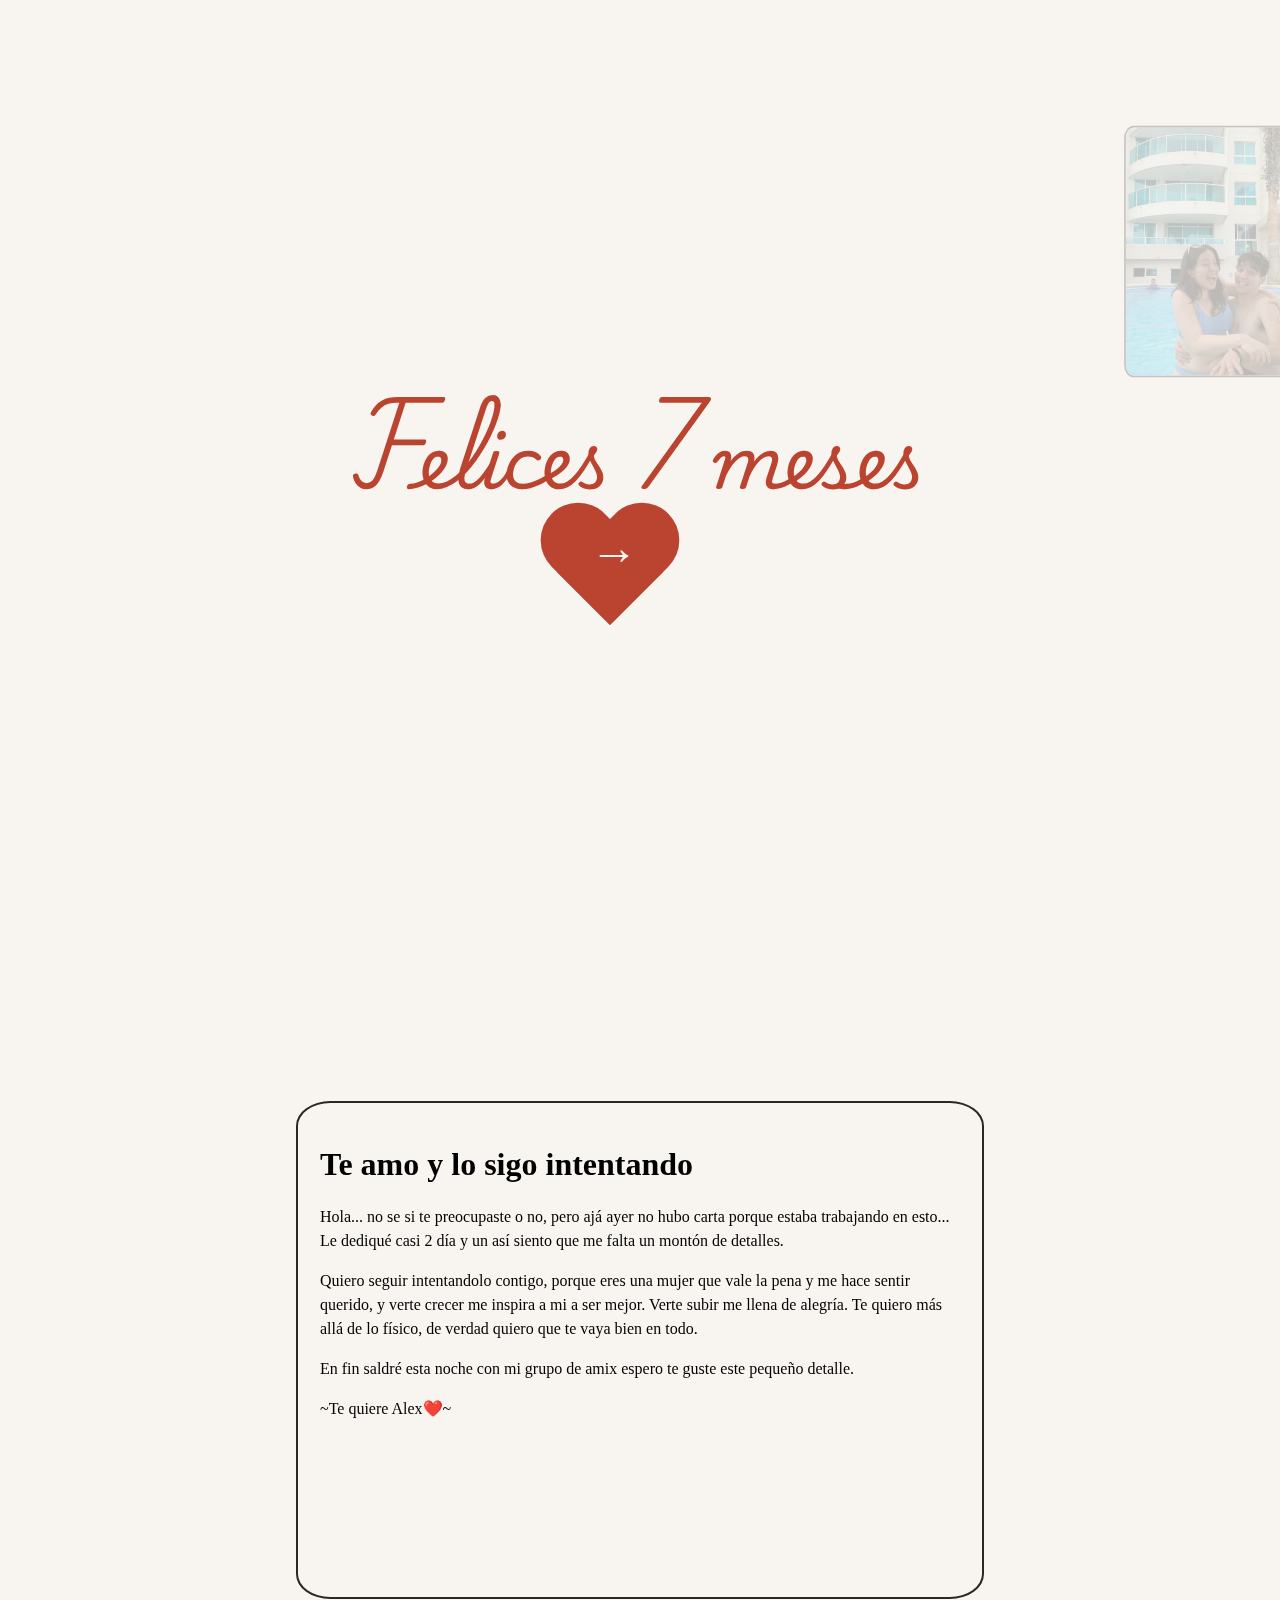
==== commit 4441b18e: "01-mar-2025" ====
--- a/index.html
+++ b/index.html
@@ -1,41 +1,201 @@
-<!DOCTYPE html>
+<!doctype html>
 <html lang="en">
-<head>
-    <meta charset="UTF-8">
-    <meta name="viewport" content="width=device-width, initial-scale=1.0">
-    <title>Feb 25</title>
-    <link  rel="stylesheet" href="output.css">
-</head>
-<body class="bg-sky-200 flex justify-center items-center">
-    <article class="mt-[10vh] px-[5%] text-zinc-700 font-mono text-xl border-black border-t-4 border-b-8 border-l-4 border-r-8 rounded-3xl py-6 m-4">
-        <p class="font-mono text-right font-bold text-gray-500">Feb 27, 2025</>
-        <h1 class="text-4xl text-blue-900 text-center font-['Consolas'] pb-6">
-            UN DIA DIFERENTE
-        </h1>
-
-        <p class="pt-6 max-w-[60ch]">
-            Buenas Noches, <a href="https://www.instagram.com/p/DD0ROq3R3YN/?utm_source=ig_web_copy_link&igsh=MzRlODBiNWFlZA==" class= "underline font bold">Herleny</a>.
-        </p>
-        <p class="pt-6 max-w-[60ch]">
-            Me alegro mucho tu mensaje el día de hoy, de verdad te extraño un montón y muero de ganas de volverte a ver. Amo que te esté yendo bien y sigas creciendo en tu carrera, yo celebro tus logros como si fueran míos.
-        </p>
-
-        <p class="pt-6 max-w-[60ch]">
-            Hoy/Ayer fue un dia interesante, agarré un turno más temprano salí de mi camita a las 6 de la mañana y me alistaba para llegar la trabajo, en uno de esos videos random que me suelen aparecer, esté era diferente... duraba minuto y medio y decía <span class="font-bold">'To be more interesting, be more interested.'</span> y de pronto recordé la chispa de cuando era muy social, justo lo que perdí con el tiempo, prestar atención, escuchar atentamente, hacer sentir especial a los demás es la razón para que quieran seguir cerca. Así pues decidí afrontar el día con esa mentalidad.
-        </p>
-
-        <p class="pt-6 max-w-[60ch]">
-            Resumen llegué al trabajo, y pues los favores que hice antes por desinterés se vieron reflejados, dandome 2 sanduches el wey que estaba en cocina porque le ayudaba a subir cajas desde el sótano. En vez de esconderme en mi estación decidí conversar con mi manager, preguntarle si también jugaba fútbol después de contarle como me lesioné y ajá se nota el cambio de actitud. Lo mismo pasó a los clientes y en fin, terminó mi día y me sentía más lleno en el pecho. Creo que es un paso más a lo que quiero reflejar.
-        </p>
-
-        <p class="pt-6 max-w-[60ch]">
-            Me gustó mucho la canción que me enviaste <4. Yo se que es tarde, pero... no hay pero, me tardé de puro pendejo aqui una rolita chida.
-        </p>
-
-        <p class="italic pt-6 text-right">Te quiere mucho ~Alex~</p>
-        <div class="flex justify-center items-center p-6">
-            <iframe width="560" height="315" src="https://www.youtube.com/embed/6okxuiiHx2w?si=2_n9mXjERAriChLK" title="YouTube video player" frameborder="0" allow="accelerometer; autoplay; clipboard-write; encrypted-media; gyroscope; picture-in-picture; web-share" referrerpolicy="strict-origin-when-cross-origin" allowfullscreen></iframe>
+    <head>
+        <meta charset="UTF-8" />
+        <meta name="viewport" content="width=device-width, initial-scale=1.0" />
+        <link rel="stylesheet" href="parallax_in.css" />
+        <script src="shadow.js"></script>
+        <title>Mar 1</title>
+    </head>
+    <body>
+        <h1 class="hero-title" id="title">Felices 7 meses</h1>
+        <!-- Horizontal scrolling section -->
+        <div class="outter-wrapper">
+            <div class="inner-wrapper">
+                <div class="slide first">
+                    <div>
+                        <div class="heart" style="--color: #bb4430" id="heart">
+                            <span
+                                style="--color: #f8f5f1"
+                                class="arrow bouncing-leftright"
+                                >→</span
+                            >
+                        </div>
+                    </div>
+                </div>
+                <div class="slide second">
+                    <div>
+                        <img
+                            src="assets/IMG_2405.webp"
+                            width="220px"
+                            data-position-x="-210px"
+                            data-position-y="-250px"
+                        />
+                        <img
+                            src="assets/IMG_2517.webp"
+                            width="250px"
+                            data-position-x="-175px"
+                            data-position-y="220px"
+                        />
+                        <img
+                            src="assets/IMG_7545.webp"
+                            width="300px"
+                            data-position-x="-50px"
+                            data-position-y="-250px"
+                        />
+                        <img
+                            src="assets/IMG_7394.webp"
+                            width="200px"
+                            data-position-x="-100px"
+                            data-position-y="180px"
+                        />
+                        <img
+                            src="assets/IMG_2355.webp"
+                            width="200px"
+                            data-position-x="100px"
+                            data-position-y="-250px"
+                        />
+                    </div>
+                </div>
+                <div class="slide second">
+                    <div>
+                        <img
+                            src="assets/IMG_7535.webp"
+                            width="220px"
+                            data-position-x="-210px"
+                            data-position-y="250px"
+                        />
+                        <img
+                            src="assets/IMG_7623.webp"
+                            width="260px"
+                            data-position-x="-175px"
+                            data-position-y="-220px"
+                        />
+                        <img
+                            src="assets/IMG_7623.webp"
+                            width="290px"
+                            data-position-x="-50px"
+                            data-position-y="250px"
+                        />
+                        <img
+                            src="assets/IMG_2611.webp"
+                            width="185px"
+                            data-position-x="-100px"
+                            data-position-y="-230px"
+                        />
+                        <img
+                            src="assets/IMG_2299.webp"
+                            width="205px"
+                            data-position-x="100px"
+                            data-position-y="250px"
+                        />
+                    </div>
+                </div>
+                <div class="slide third">
+                    <div class="heart" style="--color: #f8f5f1" id="heart">
+                        <span
+                            class="arrow bouncing-updown"
+                            style="--color: #bb4430; right: -10px"
+                            >↓</span
+                        >
+                    </div>
+                </div>
+            </div>
         </div>
-    </article>
-</body>
+
+        <!-- Vertical scrolling section -->
+        <div class="slide fourth">
+            <article class="letter">
+                <h1 class="letter-title">Te amo y lo sigo intentando</h1>
+                <p class="letter-text">
+                    Hola... no se si te preocupaste o no, pero ajá ayer no hubo
+                    carta porque estaba trabajando en esto... Le dediqué casi 2
+                    día y un así siento que me falta un montón de detalles.
+                </p>
+                <p class="letter-text">
+                    Quiero seguir intentandolo contigo, porque eres una mujer
+                    que vale la pena y me hace sentir querido, y verte crecer me
+                    inspira a mi a ser mejor. Verte subir me llena de alegría.
+                    Te quiero más allá de lo físico, de verdad quiero que te
+                    vaya bien en todo.
+                </p>
+                <p class="letter-text">
+                    En fin saldré esta noche con mi grupo de amix espero te
+                    guste este pequeño detalle.
+                </p>
+                <p class="letter-text">~Te quiere Alex❤️~</p>
+            </article>
+        </div>
+
+        <script>
+            document.addEventListener("DOMContentLoaded", function () {
+                const images = document.querySelectorAll(".second img");
+                const wrapper = document.querySelector(".outter-wrapper");
+                const title = document.querySelector(".hero-title");
+                let ticking = false; // Prevent multiple updates per frame
+
+                // Set initial positions using dataset attributes
+                images.forEach((img) => {
+                    const posX = img.dataset.positionX || "0px"; // Default to 0px if not set
+                    const posY = img.dataset.positionY || "0px";
+                    img.style.setProperty("--position-x", posX);
+                    img.style.setProperty("--position-y", posY);
+                });
+
+                function updateImages() {
+                    images.forEach((img) => {
+                        const rect = img.getBoundingClientRect();
+                        const viewportWidth = window.innerWidth;
+
+                        // Calculate smooth transition effect
+                        const progress = Math.max(
+                            0,
+                            Math.min(1, rect.left / viewportWidth),
+                        );
+                        const opacity = 1 - Math.abs(progress - 0.5) * 2;
+                        const scale = 0.8 + opacity * 0.2;
+
+                        img.style.opacity = opacity;
+                        img.style.transform = `scale(${scale})`;
+                    });
+
+                    ticking = false; // Allow next frame update
+                }
+
+                function onScroll() {
+                    if (!ticking) {
+                        requestAnimationFrame(updateImages);
+                        ticking = true;
+                    }
+                }
+
+                // Run on scroll with requestAnimationFrame optimization
+                wrapper.addEventListener("scroll", onScroll);
+                updateImages();
+            });
+
+            document.addEventListener("DOMContentLoaded", function () {
+                const title = document.getElementById("title");
+                const fourthSlide = document.querySelector(".fourth");
+
+                // Create an Intersection Observer for the fourth slide
+                const observer = new IntersectionObserver(
+                    (entries) => {
+                        entries.forEach((entry) => {
+                            if (entry.isIntersecting) {
+                                // When the fourth slide is visible, hide the title
+                                title.style.opacity = 0;
+                            } else {
+                                // When the fourth slide is not visible, show the title
+                                title.style.opacity = 1;
+                            }
+                        });
+                    },
+                    { threshold: 0.1 },
+                );
+
+                observer.observe(fourthSlide);
+            });
+        </script>
+    </body>
 </html>
--- a/parallax_in.css
+++ b/parallax_in.css
@@ -0,0 +1,188 @@
+@import url("https://fonts.googleapis.com/css2?family=Playwrite+NL&display=swap");
+
+:root {
+    --color-white-smoke: #f8f5f1;
+    --color-yellow-duck: #f3dfa2;
+    --color-cyan-turtle: #4ea1a6;
+    --color-red-blood: #bb4430;
+    --color-black-gray: #2b2627;
+}
+
+html::-webkit-scrollbar {
+    display: none;
+}
+
+body {
+    margin: 0;
+    padding: 0;
+    overflow-x: hidden;
+    overflow-y: auto;
+    padding-top: 100vh;
+    scrollbar-width: none;
+    -ms-overflow-style: none;
+}
+
+.slide {
+    width: 100vw;
+    height: 100vh;
+    display: flex;
+    align-items: center;
+    justify-content: center;
+}
+
+.inner-wrapper {
+    display: flex;
+    flex-direction: row;
+    width: 400vw;
+    transform: rotate(90deg) translateY(-100vh);
+    transform-origin: top left;
+}
+
+.outter-wrapper {
+    width: 100vh;
+    height: 100vw;
+    transform: rotate(-90deg) translateX(-100vh);
+    transform-origin: top left;
+    overflow-y: scroll;
+    overflow-x: hidden;
+    position: absolute;
+    top: 0;
+    left: 0;
+    scrollbar-width: none;
+}
+
+.first {
+    background-color: var(--color-white-smoke);
+}
+
+.second {
+    background-color: var(--color-yellow-duck);
+}
+
+.third {
+    background-color: var(--color-red-blood);
+}
+
+.fourth {
+    background-color: var(--color-white-smoke);
+    z-index: 17;
+}
+
+.hero-title {
+    position: fixed; /* Keep it fixed on the screen */
+    top: 45%;
+    left: 50%;
+    transform: translate(-50%, -50%);
+    font-size: 4.5rem;
+    text-align: center;
+    color: var(--color-red-blood);
+    font-family: "Playwrite NL", cursive;
+    font-weight: 500;
+    z-index: 1;
+    pointer-events: none;
+}
+
+.heart {
+    position: relative;
+    width: 100px;
+    height: 90px;
+}
+.heart:before,
+.heart:after {
+    position: absolute;
+    content: "";
+    left: 20px;
+    top: 100px;
+    width: 75px;
+    height: 120px;
+    background: var(--color);
+    border-radius: 50px 50px 0 0;
+    transform: rotate(-45deg);
+    transform-origin: 0 100%;
+}
+.heart:after {
+    left: -55px;
+    transform: rotate(45deg);
+    transform-origin: 100% 100%;
+}
+
+.arrow {
+    position: relative;
+    font-size: 3rem;
+    bottom: -115px;
+    z-index: 2;
+    color: var(--color);
+    display: inline-block;
+}
+
+.second img {
+    border: 2px solid var(--color-black-gray);
+    border-radius: 5%;
+    opacity: 0;
+    position: relative;
+    top: var(--position-y, 0px);
+    left: var(--position-x, 0px);
+    transform: scale(0.8);
+    transition:
+        opacity 0.5s ease-out,
+        transform 0.5s ease-out;
+}
+.second img {
+    opacity: 0;
+    transform: scale(0.8);
+    transition:
+        opacity 0.2s ease-out,
+        transform 0.2s ease-out;
+}
+
+.bouncing-leftright {
+    will-change: transform;
+    animation: leftRightLoop 0.7s infinite ease-in-out !important;
+}
+
+@keyframes leftRightLoop {
+    0% {
+        transform: translateX(0px);
+    }
+    50% {
+        transform: translateX(5px);
+    }
+    100% {
+        transform: translateX(0px);
+    }
+}
+.bouncing-updown {
+    will-change: transform;
+    animation: upDownLoop 0.7s infinite ease-in-out !important;
+}
+@keyframes upDownLoop {
+    0% {
+        transform: translateY(0px);
+    }
+    50% {
+        transform: translateY(5px);
+    }
+    100% {
+        transform: translateY(0px);
+    }
+}
+
+.letter {
+    border: 2.5px solid var(--color-black-gray);
+    border-radius: 5%;
+    width: 50vw;
+    height: 50vh;
+    padding: 22px;
+    z-index: 10;
+}
+
+.letter-title {
+    font-family: Consolas;
+}
+
+.letter-text {
+    font-size: 1rem;
+    font-family: Consolas;
+    gap: 2px;
+    line-height: 1.5rem;
+}
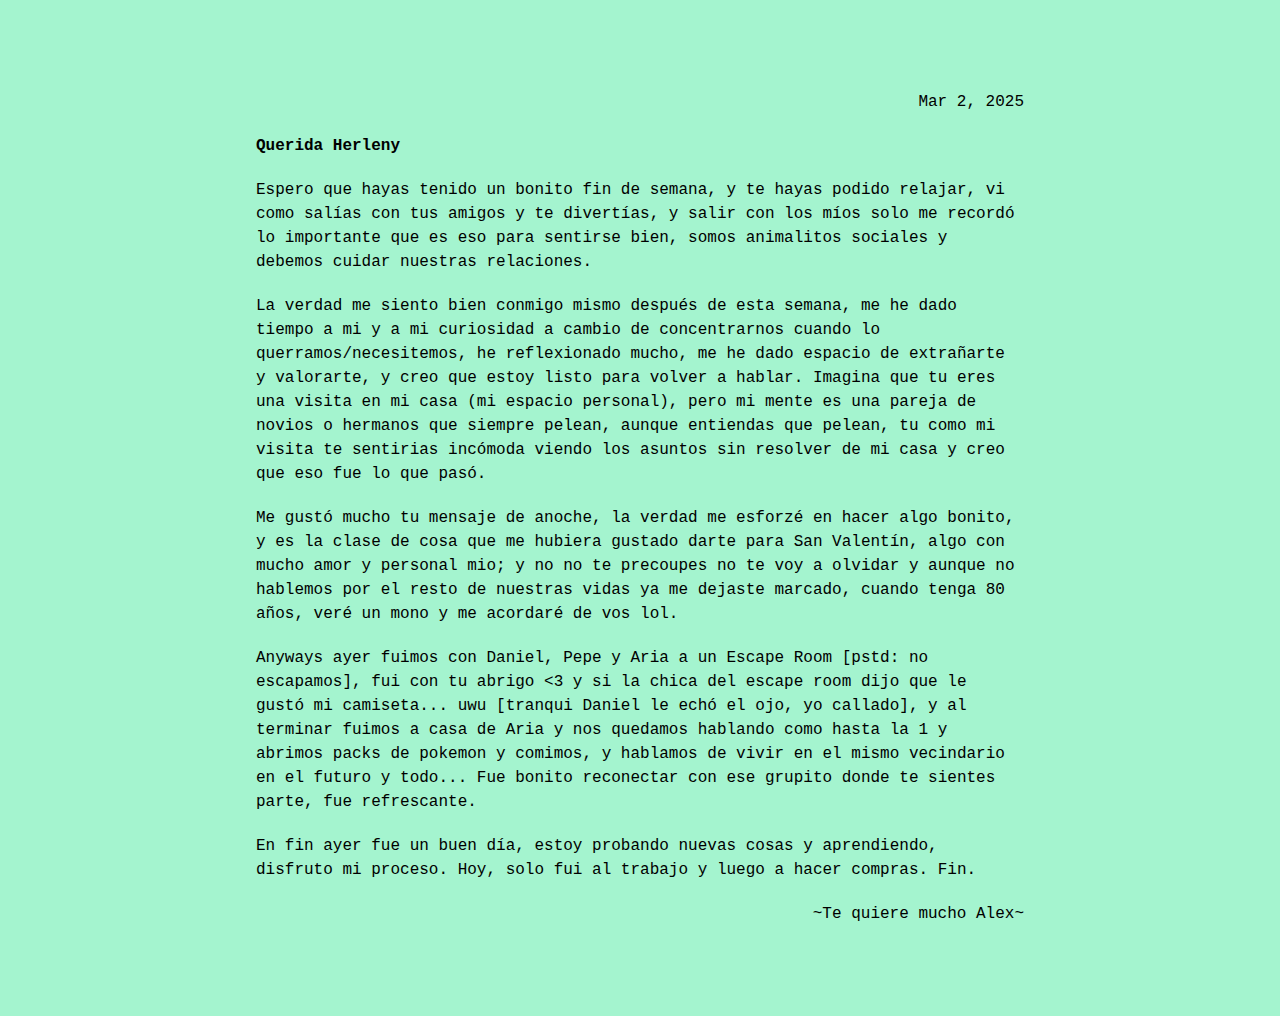
==== commit 94701eec: "02-mar-2025" ====
--- a/index.html
+++ b/index.html
@@ -3,199 +3,31 @@
     <head>
         <meta charset="UTF-8" />
         <meta name="viewport" content="width=device-width, initial-scale=1.0" />
-        <link rel="stylesheet" href="parallax_in.css" />
-        <script src="shadow.js"></script>
-        <title>Mar 1</title>
+        <link rel="stylesheet" href="output.css" />
+        <title>Mar 2</title>
     </head>
-    <body>
-        <h1 class="hero-title" id="title">Felices 7 meses</h1>
-        <!-- Horizontal scrolling section -->
-        <div class="outter-wrapper">
-            <div class="inner-wrapper">
-                <div class="slide first">
-                    <div>
-                        <div class="heart" style="--color: #bb4430" id="heart">
-                            <span
-                                style="--color: #f8f5f1"
-                                class="arrow bouncing-leftright"
-                                >→</span
-                            >
-                        </div>
-                    </div>
-                </div>
-                <div class="slide second">
-                    <div>
-                        <img
-                            src="assets/IMG_2405.webp"
-                            width="220px"
-                            data-position-x="-210px"
-                            data-position-y="-250px"
-                        />
-                        <img
-                            src="assets/IMG_2517.webp"
-                            width="250px"
-                            data-position-x="-175px"
-                            data-position-y="220px"
-                        />
-                        <img
-                            src="assets/IMG_7545.webp"
-                            width="300px"
-                            data-position-x="-50px"
-                            data-position-y="-250px"
-                        />
-                        <img
-                            src="assets/IMG_7394.webp"
-                            width="200px"
-                            data-position-x="-100px"
-                            data-position-y="180px"
-                        />
-                        <img
-                            src="assets/IMG_2355.webp"
-                            width="200px"
-                            data-position-x="100px"
-                            data-position-y="-250px"
-                        />
-                    </div>
-                </div>
-                <div class="slide second">
-                    <div>
-                        <img
-                            src="assets/IMG_7535.webp"
-                            width="220px"
-                            data-position-x="-210px"
-                            data-position-y="250px"
-                        />
-                        <img
-                            src="assets/IMG_7623.webp"
-                            width="260px"
-                            data-position-x="-175px"
-                            data-position-y="-220px"
-                        />
-                        <img
-                            src="assets/IMG_7623.webp"
-                            width="290px"
-                            data-position-x="-50px"
-                            data-position-y="250px"
-                        />
-                        <img
-                            src="assets/IMG_2611.webp"
-                            width="185px"
-                            data-position-x="-100px"
-                            data-position-y="-230px"
-                        />
-                        <img
-                            src="assets/IMG_2299.webp"
-                            width="205px"
-                            data-position-x="100px"
-                            data-position-y="250px"
-                        />
-                    </div>
-                </div>
-                <div class="slide third">
-                    <div class="heart" style="--color: #f8f5f1" id="heart">
-                        <span
-                            class="arrow bouncing-updown"
-                            style="--color: #bb4430; right: -10px"
-                            >↓</span
-                        >
-                    </div>
-                </div>
-            </div>
-        </div>
+    <body class="bg-emerald-200">
+        <article class="container mx-auto p-6 prose prose-lg px-[20vw] font-mono text-md py-[10vh] space-y-5">
+            <p class="text-right">Mar 2, 2025</p>
 
-        <!-- Vertical scrolling section -->
-        <div class="slide fourth">
-            <article class="letter">
-                <h1 class="letter-title">Te amo y lo sigo intentando</h1>
-                <p class="letter-text">
-                    Hola... no se si te preocupaste o no, pero ajá ayer no hubo
-                    carta porque estaba trabajando en esto... Le dediqué casi 2
-                    día y un así siento que me falta un montón de detalles.
-                </p>
-                <p class="letter-text">
-                    Quiero seguir intentandolo contigo, porque eres una mujer
-                    que vale la pena y me hace sentir querido, y verte crecer me
-                    inspira a mi a ser mejor. Verte subir me llena de alegría.
-                    Te quiero más allá de lo físico, de verdad quiero que te
-                    vaya bien en todo.
-                </p>
-                <p class="letter-text">
-                    En fin saldré esta noche con mi grupo de amix espero te
-                    guste este pequeño detalle.
-                </p>
-                <p class="letter-text">~Te quiere Alex❤️~</p>
-            </article>
-        </div>
+            <p class="font-bold">Querida Herleny</p>
+            <p >
+                Espero que hayas tenido un bonito fin de semana, y te hayas podido relajar, vi como salías con tus amigos y te divertías, y salir con los míos solo me recordó lo importante que es eso para sentirse bien, somos animalitos sociales y debemos cuidar nuestras relaciones.
+            </p>
+            <p>
+                La verdad me siento bien conmigo mismo después de esta semana, me he dado tiempo a mi y a mi curiosidad a cambio de concentrarnos cuando lo querramos/necesitemos, he reflexionado mucho, me he dado espacio de extrañarte y valorarte, y creo que estoy listo para volver a hablar. Imagina que tu eres una visita en mi casa (mi espacio personal), pero mi mente es una pareja de novios o hermanos que siempre pelean, aunque entiendas que pelean, tu como mi visita te sentirias incómoda viendo los asuntos sin resolver de mi casa y creo que eso fue lo que pasó.
+            </p>
+            <p>
+                Me gustó mucho tu mensaje de anoche, la verdad me esforzé en hacer algo bonito, y es la clase de cosa que me hubiera gustado darte para San Valentín, algo con mucho amor y personal mio; y no no te precoupes no te voy a olvidar y aunque no hablemos por el resto de nuestras vidas ya me dejaste marcado, cuando tenga 80 años, veré un mono y me acordaré de vos lol.
+            </p>
+            <p>
+                Anyways ayer fuimos con Daniel, Pepe y Aria a un Escape Room [pstd: no escapamos], fui con tu abrigo &lt;3 y si la chica del escape room dijo que le gustó mi camiseta... uwu [tranqui Daniel le echó el ojo, yo callado], y al terminar fuimos a casa de Aria y nos quedamos hablando como hasta la 1 y abrimos packs de pokemon y comimos, y hablamos de vivir en el mismo vecindario en el futuro y todo... Fue bonito reconectar con ese grupito donde te sientes parte, fue refrescante.
+            </p>
 
-        <script>
-            document.addEventListener("DOMContentLoaded", function () {
-                const images = document.querySelectorAll(".second img");
-                const wrapper = document.querySelector(".outter-wrapper");
-                const title = document.querySelector(".hero-title");
-                let ticking = false; // Prevent multiple updates per frame
-
-                // Set initial positions using dataset attributes
-                images.forEach((img) => {
-                    const posX = img.dataset.positionX || "0px"; // Default to 0px if not set
-                    const posY = img.dataset.positionY || "0px";
-                    img.style.setProperty("--position-x", posX);
-                    img.style.setProperty("--position-y", posY);
-                });
-
-                function updateImages() {
-                    images.forEach((img) => {
-                        const rect = img.getBoundingClientRect();
-                        const viewportWidth = window.innerWidth;
-
-                        // Calculate smooth transition effect
-                        const progress = Math.max(
-                            0,
-                            Math.min(1, rect.left / viewportWidth),
-                        );
-                        const opacity = 1 - Math.abs(progress - 0.5) * 2;
-                        const scale = 0.8 + opacity * 0.2;
-
-                        img.style.opacity = opacity;
-                        img.style.transform = `scale(${scale})`;
-                    });
-
-                    ticking = false; // Allow next frame update
-                }
-
-                function onScroll() {
-                    if (!ticking) {
-                        requestAnimationFrame(updateImages);
-                        ticking = true;
-                    }
-                }
-
-                // Run on scroll with requestAnimationFrame optimization
-                wrapper.addEventListener("scroll", onScroll);
-                updateImages();
-            });
-
-            document.addEventListener("DOMContentLoaded", function () {
-                const title = document.getElementById("title");
-                const fourthSlide = document.querySelector(".fourth");
-
-                // Create an Intersection Observer for the fourth slide
-                const observer = new IntersectionObserver(
-                    (entries) => {
-                        entries.forEach((entry) => {
-                            if (entry.isIntersecting) {
-                                // When the fourth slide is visible, hide the title
-                                title.style.opacity = 0;
-                            } else {
-                                // When the fourth slide is not visible, show the title
-                                title.style.opacity = 1;
-                            }
-                        });
-                    },
-                    { threshold: 0.1 },
-                );
-
-                observer.observe(fourthSlide);
-            });
-        </script>
+            <p>
+                En fin ayer fue un buen día, estoy probando nuevas cosas y aprendiendo, disfruto mi proceso. Hoy, solo fui al trabajo y luego a hacer compras. Fin.
+            </p>
+            <p class="text-right">~Te quiere mucho Alex~</p>
+        </article>
     </body>
 </html>
--- a/output.css
+++ b/output.css
@@ -0,0 +1,2 @@
+/*! tailwindcss v4.0.9 | MIT License | https://tailwindcss.com */
+@layer theme{:root,:host{--font-sans:ui-sans-serif,system-ui,sans-serif,"Apple Color Emoji","Segoe UI Emoji","Segoe UI Symbol","Noto Color Emoji";--font-serif:ui-serif,Georgia,Cambria,"Times New Roman",Times,serif;--font-mono:ui-monospace,SFMono-Regular,Menlo,Monaco,Consolas,"Liberation Mono","Courier New",monospace;--color-emerald-200:oklch(.905 .093 164.15);--color-emerald-500:oklch(.696 .17 162.48);--color-sky-200:oklch(.901 .058 230.902);--color-blue-200:oklch(.882 .059 254.128);--color-blue-900:oklch(.379 .146 265.522);--color-gray-300:oklch(.872 .01 258.338);--color-gray-500:oklch(.551 .027 264.364);--color-zinc-700:oklch(.37 .013 285.805);--color-black:#000;--spacing:.25rem;--text-xl:1.25rem;--text-xl--line-height:calc(1.75/1.25);--text-4xl:2.25rem;--text-4xl--line-height:calc(2.5/2.25);--font-weight-bold:700;--radius-3xl:1.5rem;--default-transition-duration:.15s;--default-transition-timing-function:cubic-bezier(.4,0,.2,1);--default-font-family:var(--font-sans);--default-font-feature-settings:var(--font-sans--font-feature-settings);--default-font-variation-settings:var(--font-sans--font-variation-settings);--default-mono-font-family:var(--font-mono);--default-mono-font-feature-settings:var(--font-mono--font-feature-settings);--default-mono-font-variation-settings:var(--font-mono--font-variation-settings);--font-display:"Inter","sans-serif"}}@layer base{*,:after,:before,::backdrop{box-sizing:border-box;border:0 solid;margin:0;padding:0}::file-selector-button{box-sizing:border-box;border:0 solid;margin:0;padding:0}html,:host{-webkit-text-size-adjust:100%;tab-size:4;line-height:1.5;font-family:var(--default-font-family,ui-sans-serif,system-ui,sans-serif,"Apple Color Emoji","Segoe UI Emoji","Segoe UI Symbol","Noto Color Emoji");font-feature-settings:var(--default-font-feature-settings,normal);font-variation-settings:var(--default-font-variation-settings,normal);-webkit-tap-highlight-color:transparent}body{line-height:inherit}hr{height:0;color:inherit;border-top-width:1px}abbr:where([title]){-webkit-text-decoration:underline dotted;text-decoration:underline dotted}h1,h2,h3,h4,h5,h6{font-size:inherit;font-weight:inherit}a{color:inherit;-webkit-text-decoration:inherit;-webkit-text-decoration:inherit;-webkit-text-decoration:inherit;text-decoration:inherit}b,strong{font-weight:bolder}code,kbd,samp,pre{font-family:var(--default-mono-font-family,ui-monospace,SFMono-Regular,Menlo,Monaco,Consolas,"Liberation Mono","Courier New",monospace);font-feature-settings:var(--default-mono-font-feature-settings,normal);font-variation-settings:var(--default-mono-font-variation-settings,normal);font-size:1em}small{font-size:80%}sub,sup{vertical-align:baseline;font-size:75%;line-height:0;position:relative}sub{bottom:-.25em}sup{top:-.5em}table{text-indent:0;border-color:inherit;border-collapse:collapse}:-moz-focusring{outline:auto}progress{vertical-align:baseline}summary{display:list-item}ol,ul,menu{list-style:none}img,svg,video,canvas,audio,iframe,embed,object{vertical-align:middle;display:block}img,video{max-width:100%;height:auto}button,input,select,optgroup,textarea{font:inherit;font-feature-settings:inherit;font-variation-settings:inherit;letter-spacing:inherit;color:inherit;opacity:1;background-color:#0000;border-radius:0}::file-selector-button{font:inherit;font-feature-settings:inherit;font-variation-settings:inherit;letter-spacing:inherit;color:inherit;opacity:1;background-color:#0000;border-radius:0}:where(select:is([multiple],[size])) optgroup{font-weight:bolder}:where(select:is([multiple],[size])) optgroup option{padding-inline-start:20px}::file-selector-button{margin-inline-end:4px}::placeholder{opacity:1;color:color-mix(in oklab,currentColor 50%,transparent)}textarea{resize:vertical}::-webkit-search-decoration{-webkit-appearance:none}::-webkit-date-and-time-value{min-height:1lh;text-align:inherit}::-webkit-datetime-edit{display:inline-flex}::-webkit-datetime-edit-fields-wrapper{padding:0}::-webkit-datetime-edit{padding-block:0}::-webkit-datetime-edit-year-field{padding-block:0}::-webkit-datetime-edit-month-field{padding-block:0}::-webkit-datetime-edit-day-field{padding-block:0}::-webkit-datetime-edit-hour-field{padding-block:0}::-webkit-datetime-edit-minute-field{padding-block:0}::-webkit-datetime-edit-second-field{padding-block:0}::-webkit-datetime-edit-millisecond-field{padding-block:0}::-webkit-datetime-edit-meridiem-field{padding-block:0}:-moz-ui-invalid{box-shadow:none}button,input:where([type=button],[type=reset],[type=submit]){appearance:button}::file-selector-button{appearance:button}::-webkit-inner-spin-button{height:auto}::-webkit-outer-spin-button{height:auto}[hidden]:where(:not([hidden=until-found])){display:none!important}}@layer components;@layer utilities{.visible{visibility:visible}.static{position:static}.container{width:100%}@media (width>=40rem){.container{max-width:40rem}}@media (width>=48rem){.container{max-width:48rem}}@media (width>=64rem){.container{max-width:64rem}}@media (width>=80rem){.container{max-width:80rem}}@media (width>=96rem){.container{max-width:96rem}}.m-4{margin:calc(var(--spacing)*4)}.mx-auto{margin-inline:auto}.mt-\[10vh\]{margin-top:10vh}.contents{display:contents}.flex{display:flex}.max-w-\[60ch\]{max-width:60ch}.transform{transform:var(--tw-rotate-x)var(--tw-rotate-y)var(--tw-rotate-z)var(--tw-skew-x)var(--tw-skew-y)}.items-center{align-items:center}.justify-center{justify-content:center}:where(.space-y-5>:not(:last-child)){--tw-space-y-reverse:0;margin-block-start:calc(calc(var(--spacing)*5)*var(--tw-space-y-reverse));margin-block-end:calc(calc(var(--spacing)*5)*calc(1 - var(--tw-space-y-reverse)))}.rounded-3xl{border-radius:var(--radius-3xl)}.border-t-4{border-top-style:var(--tw-border-style);border-top-width:4px}.border-r-8{border-right-style:var(--tw-border-style);border-right-width:8px}.border-b-8{border-bottom-style:var(--tw-border-style);border-bottom-width:8px}.border-l-4{border-left-style:var(--tw-border-style);border-left-width:4px}.border-black{border-color:var(--color-black)}.bg-\[\#3c3735\]{background-color:#3c3735}.bg-\[\#faf8f2\]{background-color:#faf8f2}.bg-emerald-200{background-color:var(--color-emerald-200)}.bg-sky-200{background-color:var(--color-sky-200)}.p-6{padding:calc(var(--spacing)*6)}.px-\[5\%\]{padding-inline:5%}.px-\[10\%\]{padding-inline:10%}.px-\[20vw\]{padding-inline:20vw}.py-6{padding-block:calc(var(--spacing)*6)}.py-\[10vh\]{padding-block:10vh}.pt-6{padding-top:calc(var(--spacing)*6)}.pt-12{padding-top:calc(var(--spacing)*12)}.pb-6{padding-bottom:calc(var(--spacing)*6)}.text-center{text-align:center}.text-right{text-align:right}.font-\[\'Cambria\'\]{font-family:Cambria}.font-\[\'Consolas\'\]{font-family:Consolas}.font-display{font-family:var(--font-display)}.font-mono{font-family:var(--font-mono)}.font-serif{font-family:var(--font-serif)}.text-4xl{font-size:var(--text-4xl);line-height:var(--tw-leading,var(--text-4xl--line-height))}.text-xl{font-size:var(--text-xl);line-height:var(--tw-leading,var(--text-xl--line-height))}.font-bold{--tw-font-weight:var(--font-weight-bold);font-weight:var(--font-weight-bold)}.text-blue-200{color:var(--color-blue-200)}.text-blue-900{color:var(--color-blue-900)}.text-emerald-500{color:var(--color-emerald-500)}.text-gray-300{color:var(--color-gray-300)}.text-gray-500{color:var(--color-gray-500)}.text-zinc-700{color:var(--color-zinc-700)}.italic{font-style:italic}.underline{text-decoration-line:underline}.shadow{--tw-shadow:0 1px 3px 0 var(--tw-shadow-color,#0000001a),0 1px 2px -1px var(--tw-shadow-color,#0000001a);box-shadow:var(--tw-inset-shadow),var(--tw-inset-ring-shadow),var(--tw-ring-offset-shadow),var(--tw-ring-shadow),var(--tw-shadow)}.transition{transition-property:color,background-color,border-color,outline-color,text-decoration-color,fill,stroke,--tw-gradient-from,--tw-gradient-via,--tw-gradient-to,opacity,box-shadow,transform,translate,scale,rotate,filter,-webkit-backdrop-filter,backdrop-filter;transition-timing-function:var(--tw-ease,var(--default-transition-timing-function));transition-duration:var(--tw-duration,var(--default-transition-duration))}}@property --tw-rotate-x{syntax:"*";inherits:false;initial-value:rotateX(0)}@property --tw-rotate-y{syntax:"*";inherits:false;initial-value:rotateY(0)}@property --tw-rotate-z{syntax:"*";inherits:false;initial-value:rotateZ(0)}@property --tw-skew-x{syntax:"*";inherits:false;initial-value:skewX(0)}@property --tw-skew-y{syntax:"*";inherits:false;initial-value:skewY(0)}@property --tw-space-y-reverse{syntax:"*";inherits:false;initial-value:0}@property --tw-border-style{syntax:"*";inherits:false;initial-value:solid}@property --tw-font-weight{syntax:"*";inherits:false}@property --tw-shadow{syntax:"*";inherits:false;initial-value:0 0 #0000}@property --tw-shadow-color{syntax:"*";inherits:false}@property --tw-inset-shadow{syntax:"*";inherits:false;initial-value:0 0 #0000}@property --tw-inset-shadow-color{syntax:"*";inherits:false}@property --tw-ring-color{syntax:"*";inherits:false}@property --tw-ring-shadow{syntax:"*";inherits:false;initial-value:0 0 #0000}@property --tw-inset-ring-color{syntax:"*";inherits:false}@property --tw-inset-ring-shadow{syntax:"*";inherits:false;initial-value:0 0 #0000}@property --tw-ring-inset{syntax:"*";inherits:false}@property --tw-ring-offset-width{syntax:"<length>";inherits:false;initial-value:0}@property --tw-ring-offset-color{syntax:"*";inherits:false;initial-value:#fff}@property --tw-ring-offset-shadow{syntax:"*";inherits:false;initial-value:0 0 #0000}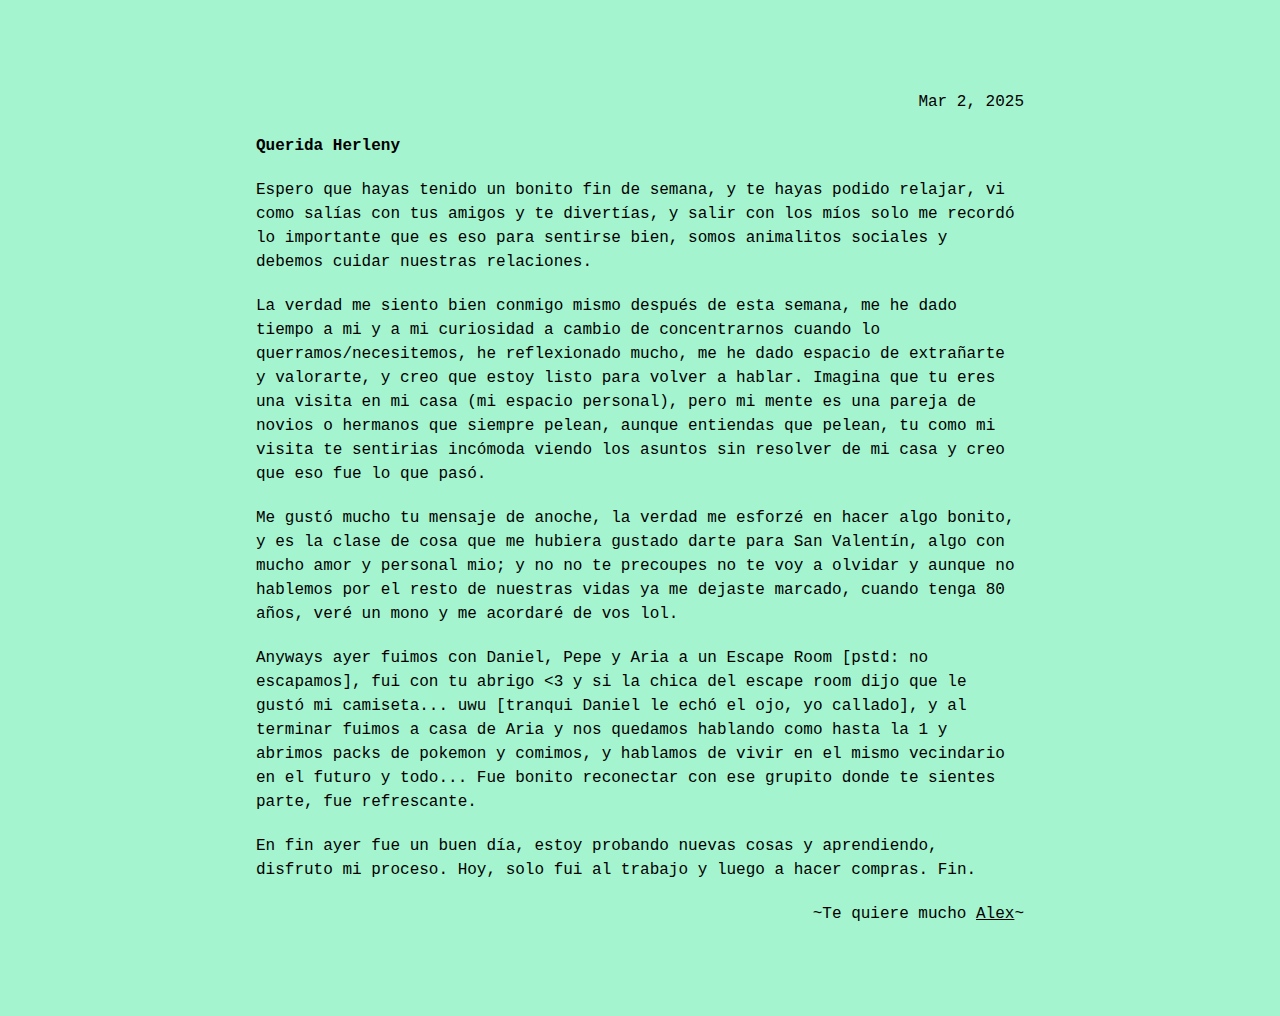
==== commit ee78ccbb: "Song Added" ====
--- a/index.html
+++ b/index.html
@@ -27,7 +27,7 @@
             <p>
                 En fin ayer fue un buen día, estoy probando nuevas cosas y aprendiendo, disfruto mi proceso. Hoy, solo fui al trabajo y luego a hacer compras. Fin.
             </p>
-            <p class="text-right">~Te quiere mucho Alex~</p>
+            <p class="text-right">~Te quiere mucho <a href="https://www.youtube.com/watch?v=vkKPX-O2Bcw" class="underline">Alex</a>~</p>
         </article>
     </body>
 </html>
